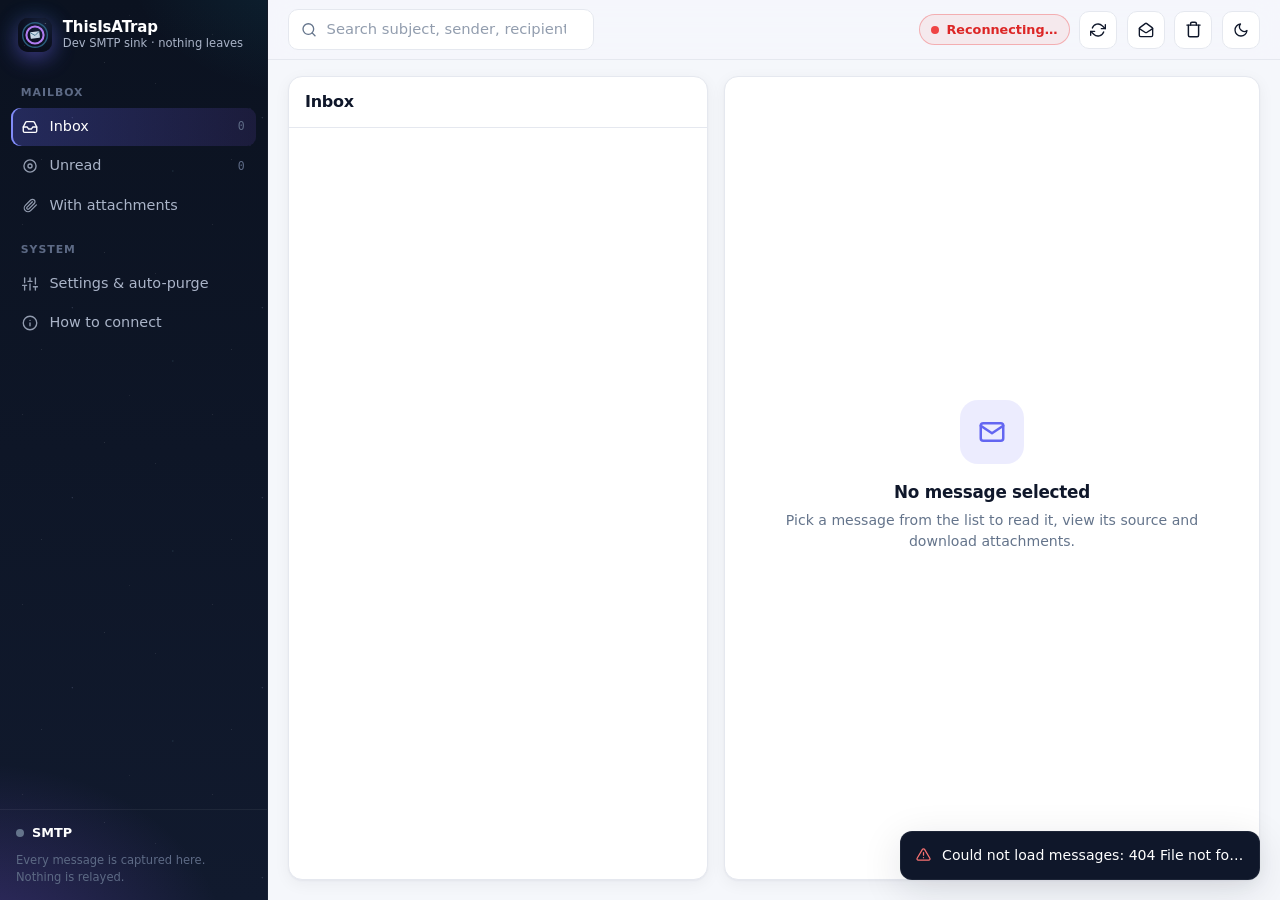
==== src/ThisIsATrap/wwwroot/index.html @ e4a06035 "Rebrand to ThisIsATrap - Project, namespaces, solution, tests, UI, Docker, CI and IIS deploy script " ====
<!DOCTYPE html>
<html lang="en">
<head>
    <meta charset="utf-8" />
    <meta name="viewport" content="width=device-width, initial-scale=1.0, viewport-fit=cover" />
    <meta name="color-scheme" content="light dark" />
    <meta name="theme-color" content="#0b1220" />
    <title>ThisIsATrap</title>
    <script src="js/theme.js"></script>
    <link rel="stylesheet" href="css/app.css" />
    <link rel="icon" type="image/svg+xml" href="img/logo-mark.svg" />
</head>
<body>
    <input type="checkbox" id="nav-toggle" class="nav-toggle" aria-hidden="true" />
    <div class="app-shell">
        <aside class="sidebar" aria-label="Main navigation">
            <div class="sidebar-brand">
                <a href="./">
                    <img class="brand-mark" src="img/logo-mark.svg" alt="" />
                    <span class="brand-text">ThisIsATrap<small>Dev SMTP sink · nothing leaves</small></span>
                </a>
            </div>
            <nav class="sidebar-nav">
                <div class="nav-section">Mailbox</div>
                <button type="button" class="nav-item-link active" data-folder="all"><i class="i i-inbox"></i> Inbox <span class="nav-count" id="count-all">0</span></button>
                <button type="button" class="nav-item-link" data-folder="unread"><i class="i i-dot-circle"></i> Unread <span class="nav-count" id="count-unread">0</span></button>
                <button type="button" class="nav-item-link" data-folder="attachments"><i class="i i-paperclip"></i> With attachments</button>

                <div class="nav-section">System</div>
                <button type="button" class="nav-item-link" data-action="settings"><i class="i i-settings"></i> Settings &amp; auto-purge</button>
                <button type="button" class="nav-item-link" data-action="connect"><i class="i i-info"></i> How to connect</button>
            </nav>
            <div class="sidebar-footer">
                <div class="smtp-card">
                    <div class="row"><span class="dot" id="smtp-dot"></span> <span id="smtp-status">SMTP</span></div>
                    <div class="addr" id="smtp-addr"></div>
                    <div class="hint">Every message is captured here. Nothing is relayed.</div>
                </div>
            </div>
        </aside>
        <label for="nav-toggle" class="sidebar-scrim" aria-hidden="true"></label>

        <div class="main">
            <header class="topbar">
                <label for="nav-toggle" class="icon-btn mobile-only" title="Menu"><i class="i i-menu"></i></label>
                <a class="topbar-brand" href="./"><img class="brand-mark" src="img/logo-mark.svg" alt="" /> <span class="desktop-only">ThisIsATrap</span></a>
                <div class="input-icon">
                    <i class="i i-search"></i>
                    <input id="search" class="form-control" type="search" placeholder="Search subject, sender, recipient, text…" autocomplete="off" />
                </div>
                <div class="topbar-spacer"></div>
                <span class="topbar-chip live" id="live-chip" title="Live updates"><span class="dot"></span> Connecting…</span>
                <button type="button" class="icon-btn" data-action="refresh" title="Refresh"><i class="i i-refresh"></i></button>
                <button type="button" class="icon-btn desktop-only" data-action="read-all" title="Mark all as read"><i class="i i-mail-open"></i></button>
                <button type="button" class="icon-btn danger" data-action="delete-all" title="Delete all messages"><i class="i i-trash"></i></button>
                <button type="button" class="icon-btn" data-theme-toggle title="Toggle light/dark theme" aria-label="Toggle theme">
                    <i class="i i-moon theme-dark-hide"></i><i class="i i-sun theme-light-hide"></i>
                </button>
            </header>

            <div class="mail" id="mail">
                <section class="pane list-pane" aria-label="Messages">
                    <div class="pane-header">
                        <h2 id="folder-title">Inbox</h2>
                        <span class="meta" id="list-meta"></span>
                    </div>
                    <div class="msg-list" id="msg-list"></div>
                </section>

                <section class="pane reader-pane" aria-label="Message">
                    <div class="reader" id="reader"></div>
                </section>
            </div>
        </div>
    </div>

    <div class="toast-stack" id="toasts" aria-live="polite"></div>
    <div id="modal-root"></div>

    <script src="js/app.js"></script>
</body>
</html>
---- src/ThisIsATrap/wwwroot/css/app.css ----
/* ==========================================================================
   ThisIsATrap UI. Design tokens and shell follow the Keyport design system
   (deep-space sidebar, indigo/violet gradient accent, light + dark themes).
   Light/dark via [data-bs-theme] set by js/theme.js.
   ========================================================================== */

:root {
    --sm-font: "Inter", "Segoe UI Variable Text", "Segoe UI", -apple-system, BlinkMacSystemFont, system-ui, Roboto, "Helvetica Neue", Arial, sans-serif;
    --sm-mono: "JetBrains Mono", "Cascadia Code", "SF Mono", ui-monospace, Menlo, Consolas, monospace;

    --sm-accent: #6366f1;
    --sm-accent-2: #8b5cf6;
    --sm-accent-soft: rgba(99, 102, 241, .12);
    --sm-gradient: linear-gradient(135deg, #6366f1 0%, #8b5cf6 58%, #a855f7 82%, #22d3ee 140%);

    --sm-bg: #f5f7fb;
    --sm-surface: #ffffff;
    --sm-surface-2: #f8fafc;
    --sm-border: #e5e8ef;
    --sm-text: #0f172a;
    --sm-muted: #64748b;
    --sm-shadow: 0 1px 2px rgba(15, 23, 42, .04), 0 4px 16px rgba(15, 23, 42, .05);
    --sm-shadow-lg: 0 10px 40px rgba(15, 23, 42, .12);

    --sm-sidebar: #0b1220;
    --sm-sidebar-2: #111a2e;
    --sm-sidebar-text: #aab4c8;

    --sm-success: #10b981;
    --sm-warning: #f59e0b;
    --sm-danger: #ef4444;
    --sm-info: #3b82f6;

    --sm-radius: 14px;
    --sm-radius-sm: 10px;
    --sm-sidebar-w: 268px;
    --sm-topbar-h: 60px;

    --sm-stars:
        radial-gradient(1px 1px at 12% 18%, rgba(255,255,255,.55), transparent 60%),
        radial-gradient(1px 1px at 68% 8%, rgba(255,255,255,.4), transparent 60%),
        radial-gradient(1.5px 1.5px at 38% 62%, rgba(199,210,254,.55), transparent 60%),
        radial-gradient(1px 1px at 82% 44%, rgba(255,255,255,.35), transparent 60%),
        radial-gradient(1px 1px at 22% 84%, rgba(255,255,255,.4), transparent 60%),
        radial-gradient(1.5px 1.5px at 91% 90%, rgba(165,243,252,.45), transparent 60%),
        radial-gradient(1px 1px at 55% 33%, rgba(255,255,255,.3), transparent 60%);
    color-scheme: light;
}

[data-bs-theme=dark] {
    --sm-bg: #060912;
    --sm-surface: #0e1424;
    --sm-surface-2: #0b111f;
    --sm-border: #1b2540;
    --sm-text: #e5e9f2;
    --sm-muted: #8b97ad;
    --sm-shadow: 0 1px 2px rgba(0, 0, 0, .3), 0 4px 18px rgba(0, 0, 0, .25);
    --sm-shadow-lg: 0 10px 40px rgba(0, 0, 0, .5);
    --sm-accent-soft: rgba(129, 140, 248, .16);
    --sm-sidebar: #070b14;
    --sm-sidebar-2: #0d1424;
    color-scheme: dark;
}

*, *::before, *::after { box-sizing: border-box; }
html, body { height: 100%; margin: 0; }
body {
    background: var(--sm-bg);
    color: var(--sm-text);
    font-family: var(--sm-font);
    font-size: .9375rem;
    line-height: 1.5;
    font-feature-settings: "cv02", "cv03", "cv04", "cv11";
    -webkit-font-smoothing: antialiased;
    -moz-osx-font-smoothing: grayscale;
}
h1, h2, h3, h4 { font-weight: 650; letter-spacing: -.015em; color: var(--sm-text); margin: 0; }
code, kbd, .mono { font-family: var(--sm-mono); font-size: .85em; }
code { background: var(--sm-surface-2); border: 1px solid var(--sm-border); padding: .1em .4em; border-radius: 6px; }
a { color: var(--sm-accent); text-decoration: none; }
[data-bs-theme=dark] a { color: #a5b4fc; }
button { font: inherit; }
::selection { background: rgba(99, 102, 241, .25); }
:focus-visible { outline: 2px solid var(--sm-accent); outline-offset: 2px; }
[hidden] { display: none !important; }

/* Dark mode: a faint starfield and nebula behind the whole app */
[data-bs-theme=dark] body::before {
    content: ""; position: fixed; inset: 0; pointer-events: none; z-index: -1;
    background-image:
        radial-gradient(900px 600px at 85% -10%, rgba(99, 102, 241, .10), transparent 70%),
        radial-gradient(700px 500px at 10% 110%, rgba(168, 85, 247, .08), transparent 70%),
        var(--sm-stars);
    background-size: auto, auto, 260px 260px;
    opacity: .9;
}

/* ---------- Icons (CSS masks; inline SVG data URIs, no external fonts) ---------- */
.i {
    display: inline-block; width: 1.1em; height: 1.1em; vertical-align: -.18em; flex: none;
    background-color: currentColor;
    -webkit-mask: var(--i) center / contain no-repeat; mask: var(--i) center / contain no-repeat;
}

/* ---------- Shell ---------- */
.nav-toggle { position: absolute; opacity: 0; pointer-events: none; }
.app-shell { display: flex; height: 100vh; height: 100dvh; }

.sidebar {
    position: fixed; inset: 0 auto 0 0; width: var(--sm-sidebar-w); z-index: 1040;
    display: flex; flex-direction: column; overflow: hidden;
    background: linear-gradient(180deg, var(--sm-sidebar) 0%, var(--sm-sidebar-2) 100%);
    color: var(--sm-sidebar-text);
    border-right: 1px solid rgba(255, 255, 255, .04);
}
.sidebar::before, .sidebar::after { content: ""; position: absolute; inset: 0; pointer-events: none; z-index: 0; }
.sidebar::before { background-image: var(--sm-stars); background-size: 190px 190px; opacity: .55; }
.sidebar::after {
    background:
        radial-gradient(360px 260px at -10% 105%, rgba(139, 92, 246, .28), transparent 70%),
        radial-gradient(260px 200px at 115% -5%, rgba(34, 211, 238, .10), transparent 70%);
}
.sidebar > * { position: relative; z-index: 1; }

.sidebar-brand { padding: 1.1rem 1.1rem .75rem; }
.sidebar-brand a { display: flex; align-items: center; gap: .7rem; color: #fff; }
.brand-mark {
    display: block; width: 34px; height: 34px; border-radius: 10px; object-fit: cover; background: #090d16;
    box-shadow: 0 0 0 1px rgba(255,255,255,.08) inset, 0 6px 22px rgba(124, 92, 246, .45), 0 0 28px rgba(34, 211, 238, .12);
}
.brand-text { display: flex; flex-direction: column; font-weight: 700; letter-spacing: -.01em; line-height: 1.15; }
.brand-text small { font-weight: 500; font-size: .72rem; color: var(--sm-sidebar-text); letter-spacing: 0; }

.sidebar-nav { flex: 1; overflow-y: auto; padding: .25rem .7rem 1rem; scrollbar-width: thin; scrollbar-color: #24304a transparent; }
.nav-section { margin: 1.1rem .6rem .4rem; font-size: .68rem; font-weight: 700; letter-spacing: .09em; text-transform: uppercase; color: #5d6a85; }
.nav-item-link {
    display: flex; align-items: center; gap: .7rem; width: 100%; padding: .52rem .7rem; margin: 1px 0;
    border: 0; border-radius: 9px; background: none; color: var(--sm-sidebar-text); font-size: .9rem; font-weight: 500;
    text-align: left; cursor: pointer; transition: background .15s, color .15s;
}
.nav-item-link .i { opacity: .85; }
.nav-item-link:hover { background: rgba(255, 255, 255, .05); color: #fff; }
.nav-item-link.active {
    background: linear-gradient(90deg, rgba(99, 102, 241, .28), rgba(139, 92, 246, .12));
    color: #fff; box-shadow: inset 2px 0 0 #818cf8;
}
.nav-item-link.active .i { opacity: 1; }
.nav-count { margin-left: auto; font-family: var(--sm-mono); font-size: .72rem; color: #5d6a85; }
.nav-count.hot { color: #fff; background: var(--sm-gradient); border-radius: 999px; padding: 0 .5rem; font-weight: 700; }

.sidebar-footer { padding: .85rem 1rem; border-top: 1px solid rgba(255, 255, 255, .06); font-size: .8rem; }
.smtp-card { display: flex; flex-direction: column; gap: .3rem; }
.smtp-card .row { display: flex; align-items: center; gap: .5rem; color: #fff; font-weight: 600; }
.smtp-card .addr { font-family: var(--sm-mono); font-size: .76rem; color: var(--sm-sidebar-text); word-break: break-all; }
.smtp-card .hint { color: #5d6a85; font-size: .72rem; }

.main { flex: 1; min-width: 0; margin-left: var(--sm-sidebar-w); display: flex; flex-direction: column; }
.topbar {
    position: sticky; top: 0; z-index: 1020; height: var(--sm-topbar-h); flex: none;
    display: flex; align-items: center; gap: .6rem; padding: 0 1.25rem;
    background: color-mix(in srgb, var(--sm-bg) 78%, transparent);
    backdrop-filter: saturate(180%) blur(14px); -webkit-backdrop-filter: saturate(180%) blur(14px);
    border-bottom: 1px solid var(--sm-border);
}
.topbar-spacer { flex: 1; }
.topbar-brand { display: none; align-items: center; gap: .5rem; font-weight: 700; color: var(--sm-text); }
.topbar-brand .brand-mark { width: 28px; height: 28px; border-radius: 8px; }
.topbar-chip {
    display: inline-flex; align-items: center; gap: .45rem; padding: .3rem .7rem; border-radius: 999px; white-space: nowrap;
    border: 1px solid var(--sm-border); background: var(--sm-surface); color: var(--sm-muted); font-size: .8rem; font-weight: 600;
}
.topbar-chip.nominal { color: #059669; border-color: rgba(16, 185, 129, .35); background: rgba(16, 185, 129, .08); }
[data-bs-theme=dark] .topbar-chip.nominal { color: #34d399; }
.topbar-chip.down { color: #dc2626; border-color: rgba(239, 68, 68, .35); background: rgba(239, 68, 68, .08); }
[data-bs-theme=dark] .topbar-chip.down { color: #f87171; }

.icon-btn {
    display: inline-grid; place-items: center; width: 38px; height: 38px; border-radius: 10px; flex: none;
    border: 1px solid var(--sm-border); background: var(--sm-surface); color: var(--sm-text); cursor: pointer;
    transition: background .15s, border-color .15s, transform .05s;
}
.icon-btn:hover { background: var(--sm-surface-2); border-color: color-mix(in srgb, var(--sm-accent) 35%, var(--sm-border)); }
.icon-btn:active { transform: scale(.97); }
.icon-btn.danger:hover { color: var(--sm-danger); border-color: color-mix(in srgb, var(--sm-danger) 45%, var(--sm-border)); }
.icon-btn-sm { width: 32px; height: 32px; border-radius: 8px; }
[data-bs-theme=dark] .theme-dark-hide, [data-bs-theme=light] .theme-light-hide { display: none; }
.sidebar-scrim { display: none; }

/* ---------- Search ---------- */
.input-icon { position: relative; flex: 1; max-width: 520px; }
.input-icon > .i { position: absolute; left: .8rem; top: 50%; transform: translateY(-50%); color: var(--sm-muted); pointer-events: none; }
.input-icon > input { padding-left: 2.35rem; }

/* ---------- Forms ---------- */
.form-control {
    display: block; width: 100%; background-color: var(--sm-surface); border: 1px solid var(--sm-border); color: var(--sm-text);
    border-radius: 10px; padding: .5rem .8rem; font: inherit; font-size: .92rem; transition: border-color .15s, box-shadow .15s;
}
.form-control:focus { outline: none; border-color: var(--sm-accent); box-shadow: 0 0 0 4px var(--sm-accent-soft); }
.form-control::placeholder { color: color-mix(in srgb, var(--sm-muted) 70%, transparent); }
.form-label { display: block; font-weight: 600; font-size: .84rem; margin-bottom: .35rem; }
.form-text { color: var(--sm-muted); font-size: .8rem; margin-top: .3rem; }
.form-grid { display: grid; grid-template-columns: repeat(3, minmax(0, 1fr)); gap: 1rem; }
.form-section { padding-bottom: 1.25rem; margin-bottom: 1.25rem; border-bottom: 1px dashed var(--sm-border); }
.form-section:last-child { border-bottom: 0; margin-bottom: 0; padding-bottom: 0; }
.form-section-title { font-size: .78rem; font-weight: 700; text-transform: uppercase; letter-spacing: .07em; color: var(--sm-muted); margin-bottom: .9rem; }
.switch { display: flex; align-items: center; gap: .7rem; cursor: pointer; font-weight: 600; font-size: .9rem; margin-bottom: 1rem; }
.switch input { appearance: none; width: 2.4em; height: 1.3em; border-radius: 999px; background: var(--sm-border); position: relative; cursor: pointer; transition: background .15s; flex: none; margin: 0; }
.switch input::after { content: ""; position: absolute; top: 2px; left: 2px; width: calc(1.3em - 4px); height: calc(1.3em - 4px); border-radius: 50%; background: #fff; transition: transform .15s; box-shadow: 0 1px 2px rgba(0,0,0,.2); }
.switch input:checked { background: var(--sm-accent); }
.switch input:checked::after { transform: translateX(1.1em); }

/* ---------- Buttons ---------- */
.btn {
    display: inline-flex; align-items: center; justify-content: center; gap: .45rem; padding: .5rem .95rem;
    border-radius: 10px; border: 1px solid var(--sm-border); background: var(--sm-surface); color: var(--sm-text);
    font-weight: 600; font-size: .9rem; cursor: pointer; white-space: nowrap; transition: background .15s, border-color .15s, filter .15s, box-shadow .15s;
}
.btn:hover { background: var(--sm-surface-2); border-color: color-mix(in srgb, var(--sm-accent) 40%, var(--sm-border)); }
.btn-sm { padding: .3rem .65rem; font-size: .82rem; border-radius: 8px; }
.btn-primary { background-image: var(--sm-gradient); border: 0; color: #fff; box-shadow: 0 4px 14px rgba(99, 102, 241, .35); }
.btn-primary:hover { filter: brightness(1.06); box-shadow: 0 6px 18px rgba(99, 102, 241, .45); color: #fff; }
.btn-danger { color: var(--sm-danger); }
.btn-danger:hover { border-color: color-mix(in srgb, var(--sm-danger) 50%, var(--sm-border)); background: rgba(239, 68, 68, .06); }
.btn-ghost { background: transparent; border-color: transparent; color: var(--sm-muted); }
.btn-ghost:hover { background: var(--sm-surface-2); color: var(--sm-text); border-color: transparent; }

/* ---------- Pills / dots ---------- */
.pill { display: inline-flex; align-items: center; gap: .35rem; padding: .18rem .6rem; border-radius: 999px; font-size: .75rem; font-weight: 650; white-space: nowrap; }
.pill-muted { background: var(--sm-surface-2); color: var(--sm-muted); border: 1px solid var(--sm-border); }
.pill-accent { background: var(--sm-accent-soft); color: var(--sm-accent); }
[data-bs-theme=dark] .pill-accent { color: #a5b4fc; }
.dot { width: 8px; height: 8px; border-radius: 50%; display: inline-block; background: var(--sm-muted); flex: none; }
.dot-live { background: var(--sm-success); animation: pulse 2s infinite; }
.dot-danger { background: var(--sm-danger); }
@keyframes pulse { 0% { box-shadow: 0 0 0 0 rgba(16, 185, 129, .55); } 70% { box-shadow: 0 0 0 7px rgba(16, 185, 129, 0); } 100% { box-shadow: 0 0 0 0 rgba(16, 185, 129, 0); } }
@keyframes pop { from { transform: translateY(6px) scale(.98); opacity: 0; } to { transform: none; opacity: 1; } }
@keyframes fade { from { opacity: 0; } to { opacity: 1; } }
@media (prefers-reduced-motion: reduce) { .dot-live { animation: none; } }

.avatar {
    display: inline-grid; place-items: center; width: 38px; height: 38px; border-radius: 50%;
    background: var(--sm-gradient); color: #fff; font-weight: 700; font-size: .8rem; flex: none; text-transform: uppercase;
}
.avatar-lg { width: 44px; height: 44px; font-size: .9rem; }

/* ---------- Mail layout ---------- */
.mail { flex: 1; min-height: 0; display: grid; grid-template-columns: minmax(320px, 420px) minmax(0, 1fr); gap: 1rem; padding: 1rem 1.25rem 1.25rem; }
.pane {
    min-height: 0; display: flex; flex-direction: column; overflow: hidden;
    background: var(--sm-surface); border: 1px solid var(--sm-border); border-radius: var(--sm-radius); box-shadow: var(--sm-shadow);
}
[data-bs-theme=dark] .pane { background-color: color-mix(in srgb, var(--sm-surface) 92%, transparent); }
.pane-header { display: flex; align-items: center; gap: .5rem; padding: .8rem 1rem; border-bottom: 1px solid var(--sm-border); flex: none; }
.pane-header h2 { font-size: 1rem; font-weight: 650; }
.pane-header .meta { color: var(--sm-muted); font-size: .8rem; font-weight: 500; }

/* Message list */
.msg-list { flex: 1; overflow-y: auto; scrollbar-width: thin; }
.msg {
    position: relative; display: grid; grid-template-columns: auto minmax(0, 1fr); gap: .75rem; width: 100%;
    padding: .8rem 1rem; border: 0; border-bottom: 1px solid var(--sm-border); background: none; color: inherit; text-align: left; cursor: pointer;
    transition: background .12s;
}
.msg:hover { background: var(--sm-surface-2); }
.msg.selected { background: var(--sm-accent-soft); box-shadow: inset 3px 0 0 var(--sm-accent); }
.msg.new { animation: flash 1.6s ease-out; }
@keyframes flash { from { background: color-mix(in srgb, var(--sm-accent) 22%, transparent); } }
.msg .avatar { width: 36px; height: 36px; font-size: .75rem; }
.msg.read .avatar { background: var(--sm-surface-2); color: var(--sm-muted); border: 1px solid var(--sm-border); }
.msg-top { display: flex; align-items: baseline; gap: .5rem; min-width: 0; }
.msg-from { flex: 1; min-width: 0; overflow: hidden; text-overflow: ellipsis; white-space: nowrap; font-size: .9rem; }
.msg-time { flex: none; color: var(--sm-muted); font-size: .75rem; font-weight: 500; }
.msg-subject { overflow: hidden; text-overflow: ellipsis; white-space: nowrap; font-size: .86rem; margin-top: .1rem; }
.msg-preview { color: var(--sm-muted); font-size: .8rem; overflow: hidden; text-overflow: ellipsis; display: -webkit-box; -webkit-line-clamp: 2; -webkit-box-orient: vertical; margin-top: .15rem; }
.msg:not(.read) .msg-from, .msg:not(.read) .msg-subject { font-weight: 700; }
.msg.read .msg-from, .msg.read .msg-subject { font-weight: 500; }
.msg:not(.read)::after { content: ""; position: absolute; left: .4rem; top: 50%; width: 6px; height: 6px; margin-top: -3px; border-radius: 50%; background: var(--sm-accent); }
.msg-flags { display: inline-flex; align-items: center; gap: .3rem; color: var(--sm-muted); font-size: .75rem; }
.list-footer { padding: .8rem; text-align: center; }

/* Reader */
.reader { flex: 1; display: flex; flex-direction: column; min-height: 0; }
.reader-scroll { flex: 1; overflow-y: auto; display: flex; flex-direction: column; min-height: 0; }
.reader-head { padding: 1.1rem 1.35rem .9rem; border-bottom: 1px solid var(--sm-border); }
.reader-title { display: flex; align-items: flex-start; gap: .75rem; }
.reader-title h1 { flex: 1; font-size: 1.3rem; line-height: 1.3; overflow-wrap: anywhere; }
.reader-actions { display: flex; gap: .4rem; flex: none; }
.reader-from { display: flex; align-items: center; gap: .8rem; margin-top: 1rem; }
.reader-from .who { min-width: 0; flex: 1; }
.reader-from .name { font-weight: 650; overflow-wrap: anywhere; }
.reader-from .when { color: var(--sm-muted); font-size: .82rem; white-space: nowrap; }
.kv { display: grid; grid-template-columns: max-content 1fr; gap: .25rem 1rem; margin: .8rem 0 0; font-size: .85rem; }
.kv dt { color: var(--sm-muted); font-weight: 600; }
.kv dd { margin: 0; min-width: 0; overflow-wrap: anywhere; }
.kv details summary { cursor: pointer; color: var(--sm-muted); font-weight: 600; font-size: .8rem; list-style: none; }
.kv-toggle { margin-top: .5rem; font-size: .8rem; }

.attachments { display: flex; flex-wrap: wrap; gap: .5rem; padding: .9rem 1.35rem; border-bottom: 1px solid var(--sm-border); background: var(--sm-surface-2); }
.attachments-title { width: 100%; font-size: .72rem; font-weight: 700; text-transform: uppercase; letter-spacing: .08em; color: var(--sm-muted); display: flex; align-items: center; gap: .4rem; }
.att {
    display: flex; align-items: center; gap: .6rem; padding: .45rem .5rem .45rem .55rem; max-width: 300px;
    border: 1px solid var(--sm-border); border-radius: 12px; background: var(--sm-surface); transition: border-color .15s, box-shadow .15s;
}
.att:hover { border-color: color-mix(in srgb, var(--sm-accent) 45%, var(--sm-border)); box-shadow: 0 0 0 3px var(--sm-accent-soft); }
.att-icon { display: grid; place-items: center; width: 34px; height: 34px; border-radius: 9px; flex: none; overflow: hidden; background: color-mix(in srgb, var(--tc, #64748b) 14%, transparent); color: var(--tc, #64748b); }
.att-icon img { width: 100%; height: 100%; object-fit: cover; }
.att-info { min-width: 0; flex: 1; }
.att-name { display: block; font-weight: 600; font-size: .84rem; color: var(--sm-text); overflow: hidden; text-overflow: ellipsis; white-space: nowrap; }
.att-meta { display: block; color: var(--sm-muted); font-size: .72rem; }
.att .icon-btn { width: 28px; height: 28px; border-radius: 7px; }

.tabs { display: flex; gap: .25rem; padding: .6rem 1.1rem 0; border-bottom: 1px solid var(--sm-border); overflow-x: auto; flex: none; }
.tab {
    padding: .5rem .8rem; border: 0; border-bottom: 2px solid transparent; background: none; color: var(--sm-muted);
    font-weight: 600; font-size: .85rem; cursor: pointer; white-space: nowrap; margin-bottom: -1px;
}
.tab:hover { color: var(--sm-text); }
.tab.active { color: var(--sm-text); border-bottom-color: var(--sm-accent); }
.tab:disabled { opacity: .4; cursor: default; }
.tab-body { flex: 1; min-height: 360px; display: flex; flex-direction: column; }
.html-frame { flex: 1; width: 100%; min-height: 360px; border: 0; background: #fff; }
.code-view {
    flex: 1; margin: 0; padding: 1rem 1.35rem; overflow: auto; white-space: pre-wrap; word-break: break-word;
    font-family: var(--sm-mono); font-size: .8rem; line-height: 1.55; color: var(--sm-text); background: var(--sm-surface-2);
}
.text-view { flex: 1; margin: 0; padding: 1.2rem 1.35rem; white-space: pre-wrap; word-break: break-word; font-family: var(--sm-font); font-size: .92rem; }
.headers-table { width: 100%; border-collapse: collapse; font-size: .82rem; }
.headers-table td { padding: .45rem 1.35rem; border-bottom: 1px solid var(--sm-border); vertical-align: top; }
.headers-table td:first-child { width: 1%; white-space: nowrap; font-weight: 600; color: var(--sm-muted); padding-right: .5rem; }
.headers-table td:last-child { font-family: var(--sm-mono); font-size: .78rem; overflow-wrap: anywhere; word-break: break-word; }

/* Empty states */
.empty { flex: 1; display: flex; flex-direction: column; align-items: center; justify-content: center; text-align: center; padding: 3rem 1.5rem; color: var(--sm-muted); }
.empty .empty-icon { display: grid; place-items: center; width: 64px; height: 64px; border-radius: 18px; background: var(--sm-accent-soft); color: var(--sm-accent); margin-bottom: 1rem; }
.empty .empty-icon .i { width: 30px; height: 30px; }
.empty h3 { font-size: 1.05rem; margin-bottom: .35rem; }
.empty p { margin: 0 0 .25rem; max-width: 420px; font-size: .88rem; }
.cs-preview {
    font-family: var(--sm-mono); font-size: .8rem; line-height: 1.55; padding: .8rem 1rem; border-radius: 12px; word-break: break-all;
    background: #0b1220; color: #c7d2fe; border: 1px solid #1e293b; text-align: left; margin: .9rem 0 0; white-space: pre-wrap;
}

/* ---------- Modal ---------- */
.sm-modal-backdrop { position: fixed; inset: 0; background: rgba(2, 6, 23, .55); backdrop-filter: blur(3px); z-index: 1050; display: grid; place-items: center; padding: 1rem; animation: fade .15s ease-out; }
.sm-modal { width: 100%; max-width: 680px; max-height: calc(100vh - 2rem); overflow: auto; background: var(--sm-surface); border: 1px solid var(--sm-border); border-radius: 18px; box-shadow: var(--sm-shadow-lg); animation: pop .18s ease-out; }
.sm-modal-header { display: flex; align-items: center; justify-content: space-between; padding: 1.1rem 1.35rem; border-bottom: 1px solid var(--sm-border); }
.sm-modal-header h3 { font-size: 1.08rem; display: flex; align-items: center; gap: .5rem; }
.sm-modal-body { padding: 1.35rem; }
.sm-modal-footer { display: flex; justify-content: flex-end; gap: .5rem; padding: 1rem 1.35rem; border-top: 1px solid var(--sm-border); background: var(--sm-surface-2); border-radius: 0 0 18px 18px; }
.stat-row { display: grid; grid-template-columns: repeat(3, minmax(0, 1fr)); gap: .5rem; }
.stat-row div { background: var(--sm-surface-2); border: 1px solid var(--sm-border); border-radius: 10px; padding: .55rem .7rem; min-width: 0; }
.stat-row strong { display: block; font-size: 1.15rem; }
.stat-row span { display: block; color: var(--sm-muted); font-size: .72rem; font-weight: 600; white-space: nowrap; overflow: hidden; text-overflow: ellipsis; }

/* ---------- Toasts ---------- */
.toast-stack { position: fixed; right: 1.25rem; bottom: 1.25rem; z-index: 1080; display: flex; flex-direction: column; gap: .5rem; width: 360px; max-width: calc(100vw - 2rem); }
.sm-toast {
    display: flex; align-items: flex-start; gap: .7rem; padding: .8rem .9rem; border-radius: 12px; background: #0f172a; color: #fff;
    box-shadow: var(--sm-shadow-lg); font-size: .88rem; font-weight: 500; animation: pop .18s ease-out; cursor: default;
    border: 1px solid rgba(255,255,255,.06); transition: opacity .25s, transform .25s;
}
.sm-toast.clickable { cursor: pointer; }
.sm-toast.clickable:hover { background: #131c33; }
.sm-toast.leaving { opacity: 0; transform: translateX(12px); }
.sm-toast > .i { color: #34d399; margin-top: .1rem; }
.sm-toast.error > .i { color: #f87171; }
.sm-toast .avatar { width: 34px; height: 34px; font-size: .72rem; }
.toast-body { flex: 1; min-width: 0; }
.toast-title { font-size: .72rem; font-weight: 700; text-transform: uppercase; letter-spacing: .08em; color: #a5b4fc; }
.toast-line { overflow: hidden; text-overflow: ellipsis; white-space: nowrap; }
.toast-line.sub { color: #aab4c8; font-size: .8rem; }
.toast-close { background: none; border: 0; color: #5d6a85; cursor: pointer; padding: 0; line-height: 1; }
.toast-close:hover { color: #fff; }

/* ---------- Responsive ---------- */
.mobile-only { display: none !important; }
@media (max-width: 1199.98px) {
    .mail { grid-template-columns: minmax(280px, 360px) minmax(0, 1fr); }
}
@media (max-width: 991.98px) {
    .main { margin-left: 0; }
    .topbar { padding: 0 1rem; }
    .topbar-brand { display: flex; }
    .sidebar { transform: translateX(-100%); transition: transform .22s ease; box-shadow: var(--sm-shadow-lg); }
    .nav-toggle:checked ~ .app-shell .sidebar { transform: none; }
    .nav-toggle:checked ~ .app-shell .sidebar-scrim { display: block; position: fixed; inset: 0; z-index: 1030; background: rgba(2, 6, 23, .5); backdrop-filter: blur(2px); }
    .mobile-only { display: inline-grid !important; }
    .mail { grid-template-columns: minmax(0, 1fr); padding: .75rem; }
    .input-icon { min-width: 0; }
    .mail.reading .list-pane { display: none; }
    .mail:not(.reading) .reader-pane { display: none; }
    .topbar-chip.live { display: none; }
}
@media (max-width: 767.98px) {
    .desktop-only, .topbar [data-action="refresh"] { display: none !important; }
    .topbar { gap: .4rem; padding: 0 .75rem; }
    .form-grid, .stat-row { grid-template-columns: 1fr; }
    .reader-head { padding: 1rem; }
    .reader-title { flex-direction: column; }
    .attachments { padding: .8rem 1rem; }
    .att { max-width: 100%; flex: 1 1 100%; }
    .sm-modal { border-radius: 18px 18px 0 0; max-height: 92vh; }
    .sm-modal-backdrop { place-items: end center; padding: 0; }
    .toast-stack { left: 1rem; right: 1rem; width: auto; }
}

/* ---------- Icon set ---------- */
.i-menu{--i:url("data:image/svg+xml,%3Csvg xmlns=%22http://www.w3.org/2000/svg%22 viewBox=%220 0 24 24%22 fill=%22none%22 stroke=%22black%22 stroke-width=%222%22 stroke-linecap=%22round%22 stroke-linejoin=%22round%22%3E%3Cpath d=%22M3 12h18M3 6h18M3 18h18%22/%3E%3C/svg%3E")}
.i-gauge{--i:url("data:image/svg+xml,%3Csvg xmlns=%22http://www.w3.org/2000/svg%22 viewBox=%220 0 24 24%22 fill=%22none%22 stroke=%22black%22 stroke-width=%222%22 stroke-linecap=%22round%22 stroke-linejoin=%22round%22%3E%3Cpath d=%22M12 14l4-4%22/%3E%3Cpath d=%22M3.34 19a10 10 0 1 1 17.32 0%22/%3E%3C/svg%3E")}
.i-activity{--i:url("data:image/svg+xml,%3Csvg xmlns=%22http://www.w3.org/2000/svg%22 viewBox=%220 0 24 24%22 fill=%22none%22 stroke=%22black%22 stroke-width=%222%22 stroke-linecap=%22round%22 stroke-linejoin=%22round%22%3E%3Cpath d=%22M22 12h-4l-3 9L9 3l-3 9H2%22/%3E%3C/svg%3E")}
.i-file{--i:url("data:image/svg+xml,%3Csvg xmlns=%22http://www.w3.org/2000/svg%22 viewBox=%220 0 24 24%22 fill=%22none%22 stroke=%22black%22 stroke-width=%222%22 stroke-linecap=%22round%22 stroke-linejoin=%22round%22%3E%3Cpath d=%22M14 2H6a2 2 0 0 0-2 2v16a2 2 0 0 0 2 2h12a2 2 0 0 0 2-2V8z%22/%3E%3Cpath d=%22M14 2v6h6%22/%3E%3Cpath d=%22M16 13H8%22/%3E%3Cpath d=%22M16 17H8%22/%3E%3C/svg%3E")}
.i-code{--i:url("data:image/svg+xml,%3Csvg xmlns=%22http://www.w3.org/2000/svg%22 viewBox=%220 0 24 24%22 fill=%22none%22 stroke=%22black%22 stroke-width=%222%22 stroke-linecap=%22round%22 stroke-linejoin=%22round%22%3E%3Cpath d=%22M16 18l6-6-6-6%22/%3E%3Cpath d=%22M8 6l-6 6 6 6%22/%3E%3C/svg%3E")}
.i-moon{--i:url("data:image/svg+xml,%3Csvg xmlns=%22http://www.w3.org/2000/svg%22 viewBox=%220 0 24 24%22 fill=%22none%22 stroke=%22black%22 stroke-width=%222%22 stroke-linecap=%22round%22 stroke-linejoin=%22round%22%3E%3Cpath d=%22M21 12.79A9 9 0 1 1 11.21 3 7 7 0 0 0 21 12.79z%22/%3E%3C/svg%3E")}
.i-sun{--i:url("data:image/svg+xml,%3Csvg xmlns=%22http://www.w3.org/2000/svg%22 viewBox=%220 0 24 24%22 fill=%22none%22 stroke=%22black%22 stroke-width=%222%22 stroke-linecap=%22round%22 stroke-linejoin=%22round%22%3E%3Ccircle cx=%2212%22 cy=%2212%22 r=%225%22/%3E%3Cpath d=%22M12 1v2M12 21v2M4.22 4.22l1.42 1.42M18.36 18.36l1.42 1.42M1 12h2M21 12h2M4.22 19.78l1.42-1.42M18.36 5.64l1.42-1.42%22/%3E%3C/svg%3E")}
.i-layers{--i:url("data:image/svg+xml,%3Csvg xmlns=%22http://www.w3.org/2000/svg%22 viewBox=%220 0 24 24%22 fill=%22none%22 stroke=%22black%22 stroke-width=%222%22 stroke-linecap=%22round%22 stroke-linejoin=%22round%22%3E%3Cpath d=%22M12 2L2 7l10 5 10-5-10-5z%22/%3E%3Cpath d=%22M2 17l10 5 10-5%22/%3E%3Cpath d=%22M2 12l10 5 10-5%22/%3E%3C/svg%3E")}
.i-alert{--i:url("data:image/svg+xml,%3Csvg xmlns=%22http://www.w3.org/2000/svg%22 viewBox=%220 0 24 24%22 fill=%22none%22 stroke=%22black%22 stroke-width=%222%22 stroke-linecap=%22round%22 stroke-linejoin=%22round%22%3E%3Cpath d=%22M10.29 3.86L1.82 18a2 2 0 0 0 1.71 3h16.94a2 2 0 0 0 1.71-3L13.71 3.86a2 2 0 0 0-3.42 0z%22/%3E%3Cpath d=%22M12 9v4%22/%3E%3Cpath d=%22M12 17h.01%22/%3E%3C/svg%3E")}
.i-search{--i:url("data:image/svg+xml,%3Csvg xmlns=%22http://www.w3.org/2000/svg%22 viewBox=%220 0 24 24%22 fill=%22none%22 stroke=%22black%22 stroke-width=%222%22 stroke-linecap=%22round%22 stroke-linejoin=%22round%22%3E%3Ccircle cx=%2211%22 cy=%2211%22 r=%228%22/%3E%3Cpath d=%22M21 21l-4.35-4.35%22/%3E%3C/svg%3E")}
.i-eye{--i:url("data:image/svg+xml,%3Csvg xmlns=%22http://www.w3.org/2000/svg%22 viewBox=%220 0 24 24%22 fill=%22none%22 stroke=%22black%22 stroke-width=%222%22 stroke-linecap=%22round%22 stroke-linejoin=%22round%22%3E%3Cpath d=%22M1 12s4-8 11-8 11 8 11 8-4 8-11 8-11-8-11-8z%22/%3E%3Ccircle cx=%2212%22 cy=%2212%22 r=%223%22/%3E%3C/svg%3E")}
.i-refresh{--i:url("data:image/svg+xml,%3Csvg xmlns=%22http://www.w3.org/2000/svg%22 viewBox=%220 0 24 24%22 fill=%22none%22 stroke=%22black%22 stroke-width=%222%22 stroke-linecap=%22round%22 stroke-linejoin=%22round%22%3E%3Cpath d=%22M23 4v6h-6%22/%3E%3Cpath d=%22M1 20v-6h6%22/%3E%3Cpath d=%22M3.51 9a9 9 0 0 1 14.85-3.36L23 10M1 14l4.64 4.36A9 9 0 0 0 20.49 15%22/%3E%3C/svg%3E")}
.i-trash{--i:url("data:image/svg+xml,%3Csvg xmlns=%22http://www.w3.org/2000/svg%22 viewBox=%220 0 24 24%22 fill=%22none%22 stroke=%22black%22 stroke-width=%222%22 stroke-linecap=%22round%22 stroke-linejoin=%22round%22%3E%3Cpath d=%22M3 6h18%22/%3E%3Cpath d=%22M19 6v14a2 2 0 0 1-2 2H7a2 2 0 0 1-2-2V6m3 0V4a2 2 0 0 1 2-2h4a2 2 0 0 1 2 2v2%22/%3E%3C/svg%3E")}
.i-check{--i:url("data:image/svg+xml,%3Csvg xmlns=%22http://www.w3.org/2000/svg%22 viewBox=%220 0 24 24%22 fill=%22none%22 stroke=%22black%22 stroke-width=%222%22 stroke-linecap=%22round%22 stroke-linejoin=%22round%22%3E%3Cpath d=%22M20 6L9 17l-5-5%22/%3E%3C/svg%3E")}
.i-x{--i:url("data:image/svg+xml,%3Csvg xmlns=%22http://www.w3.org/2000/svg%22 viewBox=%220 0 24 24%22 fill=%22none%22 stroke=%22black%22 stroke-width=%222%22 stroke-linecap=%22round%22 stroke-linejoin=%22round%22%3E%3Cpath d=%22M18 6L6 18M6 6l12 12%22/%3E%3C/svg%3E")}
.i-arrow-left{--i:url("data:image/svg+xml,%3Csvg xmlns=%22http://www.w3.org/2000/svg%22 viewBox=%220 0 24 24%22 fill=%22none%22 stroke=%22black%22 stroke-width=%222%22 stroke-linecap=%22round%22 stroke-linejoin=%22round%22%3E%3Cpath d=%22M19 12H5M12 19l-7-7 7-7%22/%3E%3C/svg%3E")}
.i-download{--i:url("data:image/svg+xml,%3Csvg xmlns=%22http://www.w3.org/2000/svg%22 viewBox=%220 0 24 24%22 fill=%22none%22 stroke=%22black%22 stroke-width=%222%22 stroke-linecap=%22round%22 stroke-linejoin=%22round%22%3E%3Cpath d=%22M21 15v4a2 2 0 0 1-2 2H5a2 2 0 0 1-2-2v-4%22/%3E%3Cpath d=%22M7 10l5 5 5-5%22/%3E%3Cpath d=%22M12 15V3%22/%3E%3C/svg%3E")}
.i-database{--i:url("data:image/svg+xml,%3Csvg xmlns=%22http://www.w3.org/2000/svg%22 viewBox=%220 0 24 24%22 fill=%22none%22 stroke=%22black%22 stroke-width=%222%22 stroke-linecap=%22round%22 stroke-linejoin=%22round%22%3E%3Cellipse cx=%2212%22 cy=%225%22 rx=%229%22 ry=%223%22/%3E%3Cpath d=%22M21 12c0 1.66-4 3-9 3s-9-1.34-9-3%22/%3E%3Cpath d=%22M3 5v14c0 1.66 4 3 9 3s9-1.34 9-3V5%22/%3E%3C/svg%3E")}
.i-server{--i:url("data:image/svg+xml,%3Csvg xmlns=%22http://www.w3.org/2000/svg%22 viewBox=%220 0 24 24%22 fill=%22none%22 stroke=%22black%22 stroke-width=%222%22 stroke-linecap=%22round%22 stroke-linejoin=%22round%22%3E%3Crect x=%222%22 y=%222%22 width=%2220%22 height=%228%22 rx=%222%22/%3E%3Crect x=%222%22 y=%2214%22 width=%2220%22 height=%228%22 rx=%222%22/%3E%3Cpath d=%22M6 6h.01M6 18h.01%22/%3E%3C/svg%3E")}
.i-clock{--i:url("data:image/svg+xml,%3Csvg xmlns=%22http://www.w3.org/2000/svg%22 viewBox=%220 0 24 24%22 fill=%22none%22 stroke=%22black%22 stroke-width=%222%22 stroke-linecap=%22round%22 stroke-linejoin=%22round%22%3E%3Ccircle cx=%2212%22 cy=%2212%22 r=%2210%22/%3E%3Cpath d=%22M12 6v6l4 2%22/%3E%3C/svg%3E")}
.i-zap{--i:url("data:image/svg+xml,%3Csvg xmlns=%22http://www.w3.org/2000/svg%22 viewBox=%220 0 24 24%22 fill=%22none%22 stroke=%22black%22 stroke-width=%222%22 stroke-linecap=%22round%22 stroke-linejoin=%22round%22%3E%3Cpath d=%22M13 2L3 14h9l-1 8 10-12h-9l1-8z%22/%3E%3C/svg%3E")}
.i-filter{--i:url("data:image/svg+xml,%3Csvg xmlns=%22http://www.w3.org/2000/svg%22 viewBox=%220 0 24 24%22 fill=%22none%22 stroke=%22black%22 stroke-width=%222%22 stroke-linecap=%22round%22 stroke-linejoin=%22round%22%3E%3Cpath d=%22M22 3H2l8 9.46V19l4 2v-8.54L22 3z%22/%3E%3C/svg%3E")}
.i-info{--i:url("data:image/svg+xml,%3Csvg xmlns=%22http://www.w3.org/2000/svg%22 viewBox=%220 0 24 24%22 fill=%22none%22 stroke=%22black%22 stroke-width=%222%22 stroke-linecap=%22round%22 stroke-linejoin=%22round%22%3E%3Ccircle cx=%2212%22 cy=%2212%22 r=%2210%22/%3E%3Cpath d=%22M12 16v-4M12 8h.01%22/%3E%3C/svg%3E")}
.i-link{--i:url("data:image/svg+xml,%3Csvg xmlns=%22http://www.w3.org/2000/svg%22 viewBox=%220 0 24 24%22 fill=%22none%22 stroke=%22black%22 stroke-width=%222%22 stroke-linecap=%22round%22 stroke-linejoin=%22round%22%3E%3Cpath d=%22M18 13v6a2 2 0 0 1-2 2H5a2 2 0 0 1-2-2V8a2 2 0 0 1 2-2h6%22/%3E%3Cpath d=%22M15 3h6v6%22/%3E%3Cpath d=%22M10 14L21 3%22/%3E%3C/svg%3E")}
.i-mail{--i:url("data:image/svg+xml,%3Csvg xmlns=%22http://www.w3.org/2000/svg%22 viewBox=%220 0 24 24%22 fill=%22none%22 stroke=%22black%22 stroke-width=%222%22 stroke-linecap=%22round%22 stroke-linejoin=%22round%22%3E%3Crect x=%223%22 y=%225%22 width=%2218%22 height=%2214%22 rx=%222%22/%3E%3Cpath d=%22m3 7 9 6 9-6%22/%3E%3C/svg%3E")}
.i-inbox{--i:url("data:image/svg+xml,%3Csvg xmlns=%22http://www.w3.org/2000/svg%22 viewBox=%220 0 24 24%22 fill=%22none%22 stroke=%22black%22 stroke-width=%222%22 stroke-linecap=%22round%22 stroke-linejoin=%22round%22%3E%3Cpath d=%22M22 12h-6l-2 3h-4l-2-3H2%22/%3E%3Cpath d=%22M5.45 5.11 2 12v6a2 2 0 0 0 2 2h16a2 2 0 0 0 2-2v-6l-3.45-6.89A2 2 0 0 0 16.76 4H7.24a2 2 0 0 0-1.79 1.11z%22/%3E%3C/svg%3E")}
.i-paperclip{--i:url("data:image/svg+xml,%3Csvg xmlns=%22http://www.w3.org/2000/svg%22 viewBox=%220 0 24 24%22 fill=%22none%22 stroke=%22black%22 stroke-width=%222%22 stroke-linecap=%22round%22 stroke-linejoin=%22round%22%3E%3Cpath d=%22m21.44 11.05-9.19 9.19a6 6 0 0 1-8.49-8.49l8.57-8.57A4 4 0 1 1 18 8.84l-8.59 8.57a2 2 0 0 1-2.83-2.83l8.49-8.48%22/%3E%3C/svg%3E")}
.i-settings{--i:url("data:image/svg+xml,%3Csvg xmlns=%22http://www.w3.org/2000/svg%22 viewBox=%220 0 24 24%22 fill=%22none%22 stroke=%22black%22 stroke-width=%222%22 stroke-linecap=%22round%22 stroke-linejoin=%22round%22%3E%3Cpath d=%22M4 21v-7M4 10V3M12 21v-9M12 8V3M20 21v-5M20 12V3M1 14h6M9 8h6M17 16h6%22/%3E%3C/svg%3E")}
.i-image{--i:url("data:image/svg+xml,%3Csvg xmlns=%22http://www.w3.org/2000/svg%22 viewBox=%220 0 24 24%22 fill=%22none%22 stroke=%22black%22 stroke-width=%222%22 stroke-linecap=%22round%22 stroke-linejoin=%22round%22%3E%3Crect x=%223%22 y=%223%22 width=%2218%22 height=%2218%22 rx=%222%22/%3E%3Ccircle cx=%229%22 cy=%229%22 r=%222%22/%3E%3Cpath d=%22m21 15-5-5L5 21%22/%3E%3C/svg%3E")}
.i-external{--i:url("data:image/svg+xml,%3Csvg xmlns=%22http://www.w3.org/2000/svg%22 viewBox=%220 0 24 24%22 fill=%22none%22 stroke=%22black%22 stroke-width=%222%22 stroke-linecap=%22round%22 stroke-linejoin=%22round%22%3E%3Cpath d=%22M15 3h6v6M10 14 21 3M18 13v6a2 2 0 0 1-2 2H5a2 2 0 0 1-2-2V8a2 2 0 0 1 2-2h6%22/%3E%3C/svg%3E")}
.i-mail-open{--i:url("data:image/svg+xml,%3Csvg xmlns=%22http://www.w3.org/2000/svg%22 viewBox=%220 0 24 24%22 fill=%22none%22 stroke=%22black%22 stroke-width=%222%22 stroke-linecap=%22round%22 stroke-linejoin=%22round%22%3E%3Cpath d=%22M21.2 8.4c.5.38.8.97.8 1.6v10a2 2 0 0 1-2 2H4a2 2 0 0 1-2-2V10a2 2 0 0 1 .8-1.6l8-6a2 2 0 0 1 2.4 0l8 6Z%22/%3E%3Cpath d=%22m22 10-8.97 5.7a1.94 1.94 0 0 1-2.06 0L2 10%22/%3E%3C/svg%3E")}
.i-dot-circle{--i:url("data:image/svg+xml,%3Csvg xmlns=%22http://www.w3.org/2000/svg%22 viewBox=%220 0 24 24%22 fill=%22none%22 stroke=%22black%22 stroke-width=%222%22 stroke-linecap=%22round%22 stroke-linejoin=%22round%22%3E%3Ccircle cx=%2212%22 cy=%2212%22 r=%229%22/%3E%3Ccircle cx=%2212%22 cy=%2212%22 r=%223%22/%3E%3C/svg%3E")}
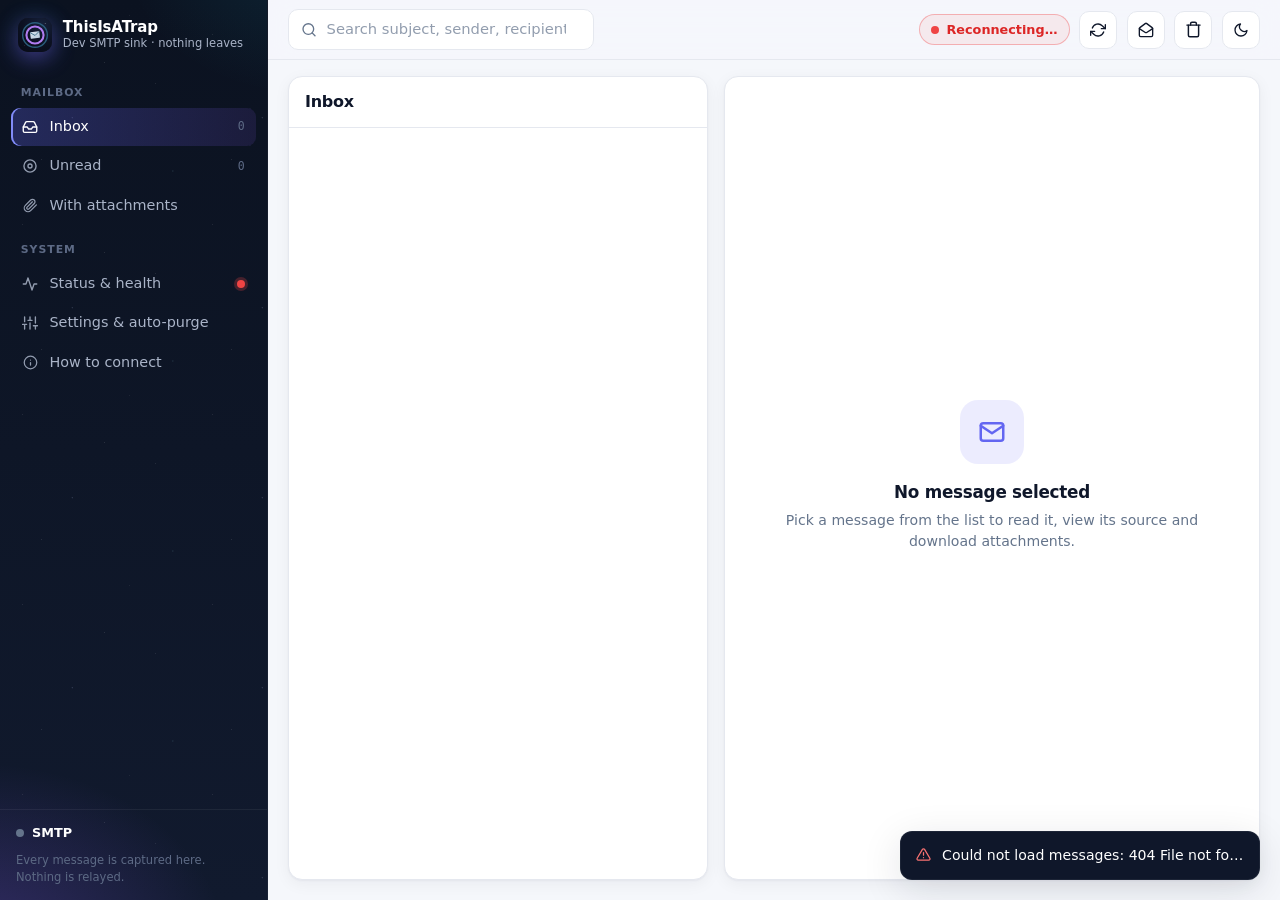
==== commit b1a9e024: "Add health and status endpoints, status page, container/IIS health checks - /healthz (liveness), /re" ====
--- a/src/ThisIsATrap/wwwroot/index.html
+++ b/src/ThisIsATrap/wwwroot/index.html
@@ -27,6 +27,7 @@
                 <button type="button" class="nav-item-link" data-folder="attachments"><i class="i i-paperclip"></i> With attachments</button>
 
                 <div class="nav-section">System</div>
+                <button type="button" class="nav-item-link" data-view="status"><i class="i i-activity"></i> Status &amp; health <span class="nav-health" id="nav-health"></span></button>
                 <button type="button" class="nav-item-link" data-action="settings"><i class="i i-settings"></i> Settings &amp; auto-purge</button>
                 <button type="button" class="nav-item-link" data-action="connect"><i class="i i-info"></i> How to connect</button>
             </nav>
@@ -71,6 +72,8 @@
                     <div class="reader" id="reader"></div>
                 </section>
             </div>
+
+            <section class="status-view" id="status-view" aria-label="Status and health" hidden></section>
         </div>
     </div>
 
--- a/src/ThisIsATrap/wwwroot/css/app.css
+++ b/src/ThisIsATrap/wwwroot/css/app.css
@@ -373,6 +373,55 @@
 .toast-close { background: none; border: 0; color: #5d6a85; cursor: pointer; padding: 0; line-height: 1; }
 .toast-close:hover { color: #fff; }
 
+/* ---------- Status & health view ---------- */
+.dot-warn { background: var(--sm-warning); }
+.nav-health { margin-left: auto; width: 8px; height: 8px; border-radius: 50%; background: transparent; }
+.nav-health.ok { background: var(--sm-success); }
+.nav-health.warn { background: var(--sm-warning); }
+.nav-health.bad { background: var(--sm-danger); box-shadow: 0 0 0 3px rgba(239, 68, 68, .25); }
+
+.status-view { flex: 1; min-height: 0; overflow-y: auto; padding: 1rem 1.25rem 2rem; }
+.status-wrap { max-width: 1280px; margin: 0 auto; }
+.status-title { display: flex; align-items: center; gap: .75rem; flex-wrap: wrap; margin-bottom: 1rem; }
+.status-title h2 { margin: 0; font-size: 1.25rem; font-weight: 750; letter-spacing: -.01em; }
+.status-title .meta { color: var(--sm-muted); font-size: .8rem; margin-right: auto; }
+
+.status-banner { display: flex; align-items: center; gap: .9rem; flex-wrap: wrap; padding: 1rem 1.2rem; border-radius: var(--sm-radius); border: 1px solid var(--sm-border); background: var(--sm-surface); box-shadow: var(--sm-shadow); margin-bottom: 1rem; }
+.status-banner > .i { width: 1.7rem; height: 1.7rem; flex: none; }
+.status-banner > div { display: flex; flex-direction: column; min-width: 0; }
+.status-banner strong { font-size: 1.05rem; }
+.status-banner span { color: var(--sm-muted); font-size: .82rem; }
+.status-banner.ok { border-left: 4px solid var(--sm-success); }
+.status-banner.warn { border-left: 4px solid var(--sm-warning); }
+.status-banner.bad { border-left: 4px solid var(--sm-danger); }
+.status-banner.ok > .i { color: var(--sm-success); }
+.status-banner.warn > .i { color: var(--sm-warning); }
+.status-banner.bad > .i { color: var(--sm-danger); }
+.status-links { margin-left: auto; display: flex; gap: .4rem; flex-wrap: wrap; flex-direction: row !important; }
+.status-links a { text-decoration: none; }
+.status-links a:hover { color: var(--sm-accent); border-color: var(--sm-accent); }
+
+.status-grid { display: grid; grid-template-columns: repeat(auto-fit, minmax(min(100%, 340px), 1fr)); gap: 1rem; align-items: start; }
+.status-card { background: var(--sm-surface); border: 1px solid var(--sm-border); border-radius: var(--sm-radius); box-shadow: var(--sm-shadow); padding: 1rem 1.1rem; min-width: 0; }
+.status-card-head { display: flex; align-items: center; gap: .5rem; font-weight: 700; margin-bottom: .8rem; }
+.status-card-head .i { color: var(--sm-accent); }
+.status-card-action { margin-left: auto; }
+.status-kv { margin-top: .8rem; }
+.status-kv dd .dot { margin-right: .3rem; vertical-align: middle; }
+
+.checks { display: flex; flex-direction: column; gap: .5rem; }
+.check-row { display: flex; align-items: center; gap: .7rem; padding: .6rem .7rem; border: 1px solid var(--sm-border); border-radius: var(--sm-radius-sm); background: var(--sm-surface-2); }
+.check-main { display: flex; flex-direction: column; min-width: 0; flex: 1; }
+.check-main strong { font-size: .9rem; }
+.check-main span { color: var(--sm-muted); font-size: .78rem; overflow-wrap: anywhere; }
+.check-ms { color: var(--sm-muted); font-family: var(--sm-mono); font-size: .72rem; white-space: nowrap; }
+
+.meter-label { display: flex; justify-content: space-between; gap: .5rem; margin-top: .9rem; font-size: .78rem; color: var(--sm-muted); font-weight: 600; }
+.meter { height: 8px; border-radius: 999px; background: var(--sm-surface-2); border: 1px solid var(--sm-border); overflow: hidden; margin-top: .35rem; }
+.meter span { display: block; height: 100%; background: var(--sm-gradient); border-radius: inherit; }
+.meter span.warn { background: var(--sm-warning); }
+.meter span.bad { background: var(--sm-danger); }
+
 /* ---------- Responsive ---------- */
 .mobile-only { display: none !important; }
 @media (max-width: 1199.98px) {
@@ -403,6 +452,9 @@
     .sm-modal { border-radius: 18px 18px 0 0; max-height: 92vh; }
     .sm-modal-backdrop { place-items: end center; padding: 0; }
     .toast-stack { left: 1rem; right: 1rem; width: auto; }
+    .status-view { padding: .75rem .75rem 1.5rem; }
+    .status-links { margin-left: 0; }
+    .check-ms { display: none; }
 }
 
 /* ---------- Icon set ---------- */
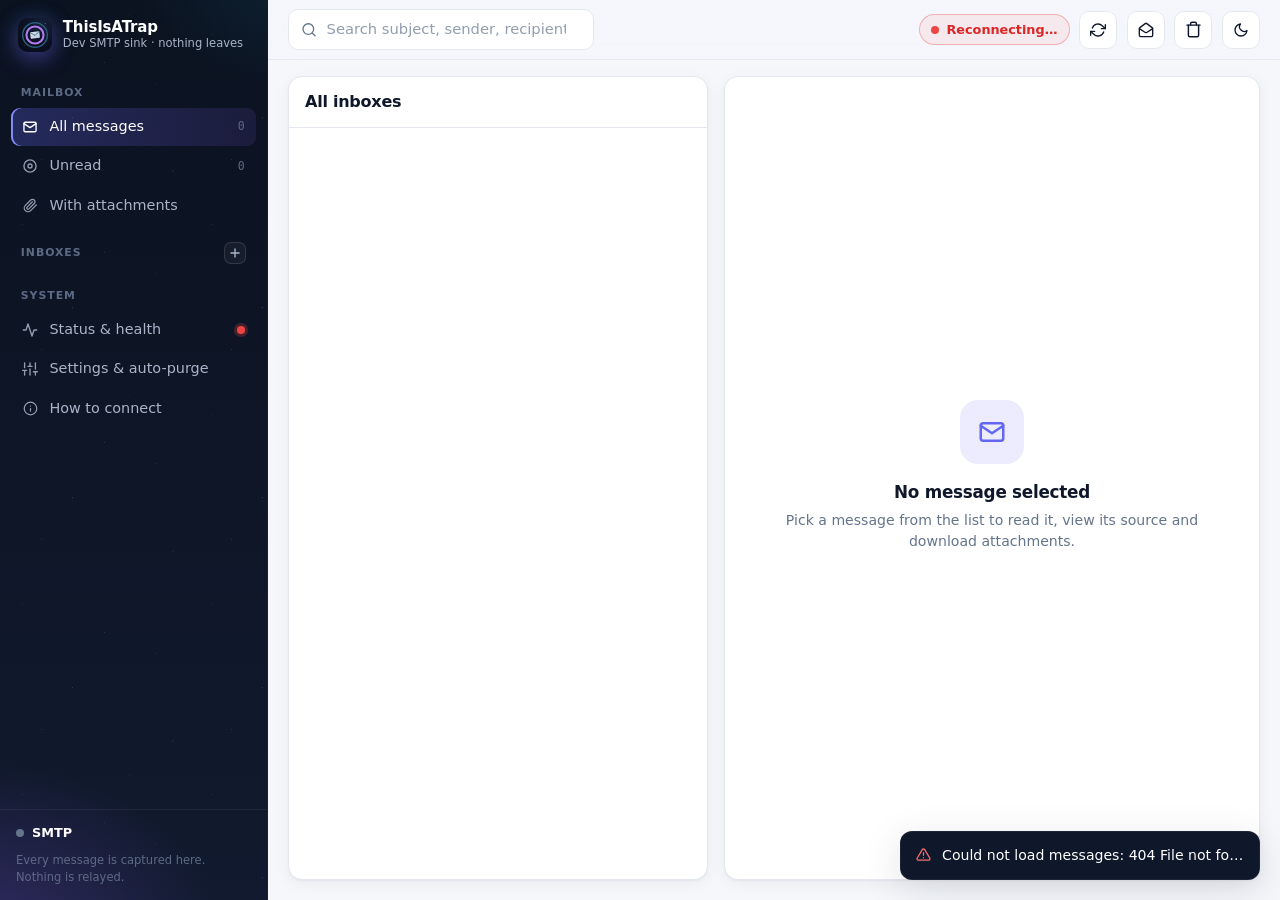
==== commit 12d210ee: "Add multiple inboxes - Mail is routed by SMTP username, else the X-Trap-Inbox header, else Default; " ====
--- a/src/ThisIsATrap/wwwroot/index.html
+++ b/src/ThisIsATrap/wwwroot/index.html
@@ -22,9 +22,12 @@
             </div>
             <nav class="sidebar-nav">
                 <div class="nav-section">Mailbox</div>
-                <button type="button" class="nav-item-link active" data-folder="all"><i class="i i-inbox"></i> Inbox <span class="nav-count" id="count-all">0</span></button>
+                <button type="button" class="nav-item-link active" data-folder="all"><i class="i i-mail"></i> All messages <span class="nav-count" id="count-all">0</span></button>
                 <button type="button" class="nav-item-link" data-folder="unread"><i class="i i-dot-circle"></i> Unread <span class="nav-count" id="count-unread">0</span></button>
                 <button type="button" class="nav-item-link" data-folder="attachments"><i class="i i-paperclip"></i> With attachments</button>
+
+                <div class="nav-section nav-section-row">Inboxes <button type="button" class="nav-add" data-action="new-inbox" title="New inbox" aria-label="New inbox"><i class="i i-plus"></i></button></div>
+                <div id="inbox-nav"></div>
 
                 <div class="nav-section">System</div>
                 <button type="button" class="nav-item-link" data-view="status"><i class="i i-activity"></i> Status &amp; health <span class="nav-health" id="nav-health"></span></button>
@@ -62,8 +65,9 @@
             <div class="mail" id="mail">
                 <section class="pane list-pane" aria-label="Messages">
                     <div class="pane-header">
-                        <h2 id="folder-title">Inbox</h2>
+                        <h2 id="folder-title">All inboxes</h2>
                         <span class="meta" id="list-meta"></span>
+                        <button type="button" class="icon-btn icon-btn-sm" data-action="inbox-settings" id="inbox-settings-btn" title="Inbox settings" hidden><i class="i i-settings"></i></button>
                     </div>
                     <div class="msg-list" id="msg-list"></div>
                 </section>
--- a/src/ThisIsATrap/wwwroot/css/app.css
+++ b/src/ThisIsATrap/wwwroot/css/app.css
@@ -373,6 +373,20 @@
 .toast-close { background: none; border: 0; color: #5d6a85; cursor: pointer; padding: 0; line-height: 1; }
 .toast-close:hover { color: #fff; }
 
+/* ---------- Inboxes ---------- */
+.nav-section-row { display: flex; align-items: center; justify-content: space-between; }
+.nav-add { display: inline-grid; place-items: center; width: 22px; height: 22px; border-radius: 7px; border: 1px solid rgba(255, 255, 255, .12); background: rgba(255, 255, 255, .04); color: var(--sm-sidebar-text); cursor: pointer; padding: 0; }
+.nav-add:hover { color: #fff; background: rgba(129, 140, 248, .25); border-color: rgba(129, 140, 248, .5); }
+.nav-add .i { width: 14px; height: 14px; }
+.nav-label { min-width: 0; overflow: hidden; text-overflow: ellipsis; white-space: nowrap; }
+#inbox-nav { display: flex; flex-direction: column; gap: 2px; max-height: 40vh; overflow-y: auto; }
+.msg-inbox { font-size: .66rem; padding: .05rem .45rem; max-width: 9rem; overflow: hidden; text-overflow: ellipsis; flex: none; }
+#inbox-settings-btn { margin-left: auto; }
+.pane-header h2 { min-width: 0; overflow: hidden; text-overflow: ellipsis; white-space: nowrap; }
+.disabled-block { opacity: .45; pointer-events: none; }
+.form-grid-2 { grid-template-columns: repeat(2, minmax(0, 1fr)); }
+.cred-row strong { font-size: .95rem; overflow-wrap: anywhere; }
+
 /* ---------- Status & health view ---------- */
 .dot-warn { background: var(--sm-warning); }
 .nav-health { margin-left: auto; width: 8px; height: 8px; border-radius: 50%; background: transparent; }
@@ -458,6 +472,7 @@
 }
 
 /* ---------- Icon set ---------- */
+.i-plus{--i:url("data:image/svg+xml,%3Csvg xmlns=%22http://www.w3.org/2000/svg%22 viewBox=%220 0 24 24%22 fill=%22none%22 stroke=%22black%22 stroke-width=%222.4%22 stroke-linecap=%22round%22 stroke-linejoin=%22round%22%3E%3Cpath d=%22M12 5v14M5 12h14%22/%3E%3C/svg%3E")}
 .i-menu{--i:url("data:image/svg+xml,%3Csvg xmlns=%22http://www.w3.org/2000/svg%22 viewBox=%220 0 24 24%22 fill=%22none%22 stroke=%22black%22 stroke-width=%222%22 stroke-linecap=%22round%22 stroke-linejoin=%22round%22%3E%3Cpath d=%22M3 12h18M3 6h18M3 18h18%22/%3E%3C/svg%3E")}
 .i-gauge{--i:url("data:image/svg+xml,%3Csvg xmlns=%22http://www.w3.org/2000/svg%22 viewBox=%220 0 24 24%22 fill=%22none%22 stroke=%22black%22 stroke-width=%222%22 stroke-linecap=%22round%22 stroke-linejoin=%22round%22%3E%3Cpath d=%22M12 14l4-4%22/%3E%3Cpath d=%22M3.34 19a10 10 0 1 1 17.32 0%22/%3E%3C/svg%3E")}
 .i-activity{--i:url("data:image/svg+xml,%3Csvg xmlns=%22http://www.w3.org/2000/svg%22 viewBox=%220 0 24 24%22 fill=%22none%22 stroke=%22black%22 stroke-width=%222%22 stroke-linecap=%22round%22 stroke-linejoin=%22round%22%3E%3Cpath d=%22M22 12h-4l-3 9L9 3l-3 9H2%22/%3E%3C/svg%3E")}
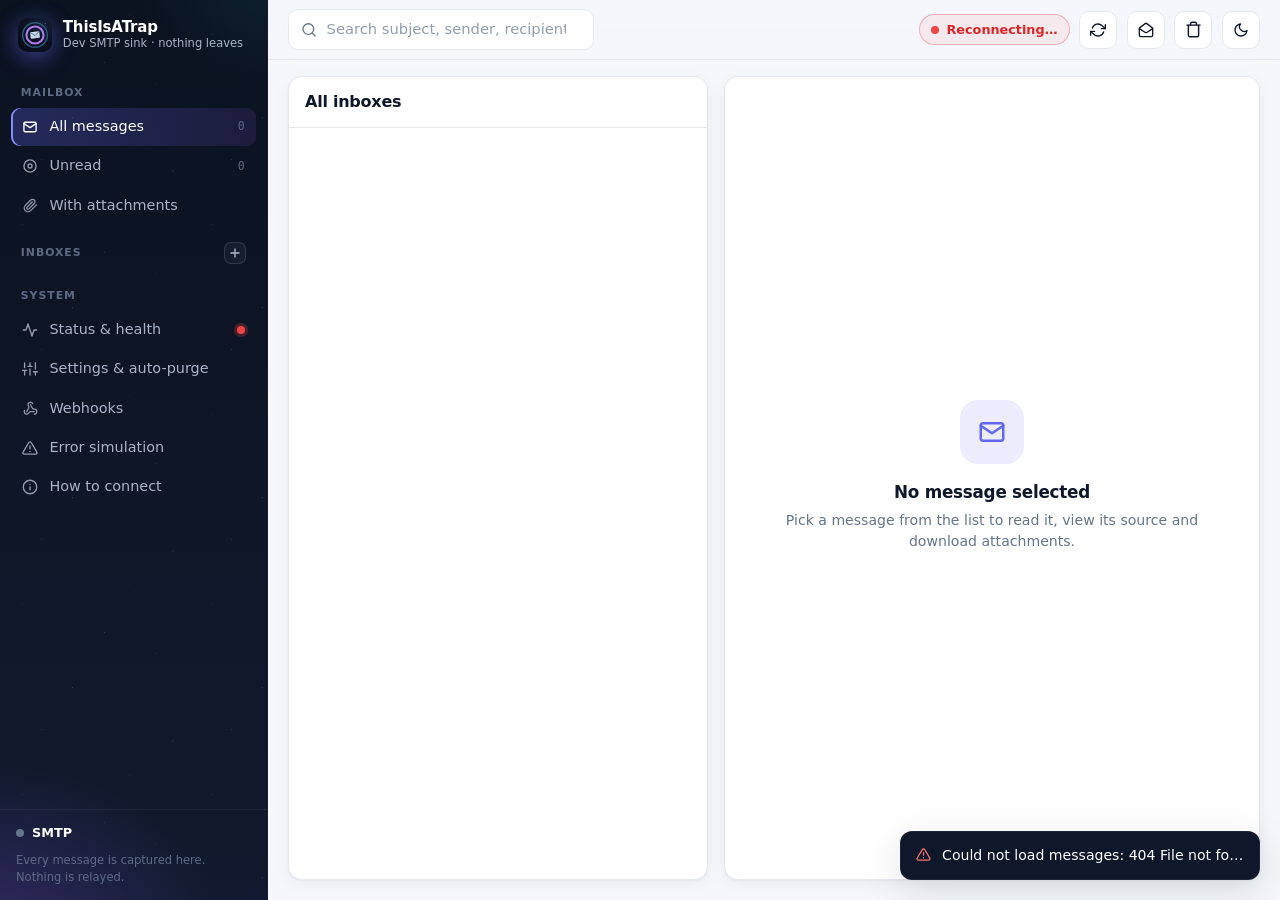
==== commit b2d34928: "Add webhooks and SMTP error simulation Webhooks - JSON POST on every trapped message (optionally per" ====
--- a/src/ThisIsATrap/wwwroot/index.html
+++ b/src/ThisIsATrap/wwwroot/index.html
@@ -32,6 +32,8 @@
                 <div class="nav-section">System</div>
                 <button type="button" class="nav-item-link" data-view="status"><i class="i i-activity"></i> Status &amp; health <span class="nav-health" id="nav-health"></span></button>
                 <button type="button" class="nav-item-link" data-action="settings"><i class="i i-settings"></i> Settings &amp; auto-purge</button>
+                <button type="button" class="nav-item-link" data-action="webhooks"><i class="i i-webhook"></i> Webhooks</button>
+                <button type="button" class="nav-item-link" data-action="smtp-rules"><i class="i i-alert"></i> Error simulation</button>
                 <button type="button" class="nav-item-link" data-action="connect"><i class="i i-info"></i> How to connect</button>
             </nav>
             <div class="sidebar-footer">
--- a/src/ThisIsATrap/wwwroot/css/app.css
+++ b/src/ThisIsATrap/wwwroot/css/app.css
@@ -310,7 +310,7 @@
 .att-meta { display: block; color: var(--sm-muted); font-size: .72rem; }
 .att .icon-btn { width: 28px; height: 28px; border-radius: 7px; }
 
-.tabs { display: flex; gap: .25rem; padding: .6rem 1.1rem 0; border-bottom: 1px solid var(--sm-border); overflow-x: auto; flex: none; }
+.tabs { display: flex; flex-wrap: wrap; gap: 0 .25rem; padding: .6rem 1.1rem 0; border-bottom: 1px solid var(--sm-border); flex: none; }
 .tab {
     padding: .5rem .8rem; border: 0; border-bottom: 2px solid transparent; background: none; color: var(--sm-muted);
     font-weight: 600; font-size: .85rem; cursor: pointer; white-space: nowrap; margin-bottom: -1px;
@@ -320,6 +320,22 @@
 .tab:disabled { opacity: .4; cursor: default; }
 .tab-body { flex: 1; min-height: 360px; display: flex; flex-direction: column; }
 .html-frame { flex: 1; width: 100%; min-height: 360px; border: 0; background: #fff; }
+
+/* Responsive preview: desktop fills the pane; tablet/phone get a fixed-width "device". */
+.preview-bar { display: flex; align-items: center; gap: .5rem; padding: .5rem 1.1rem; border-bottom: 1px solid var(--sm-border); background: var(--sm-surface-2); flex-wrap: wrap; }
+.preview-bar .meta { color: var(--sm-muted); font-size: .75rem; font-weight: 600; margin-left: auto; font-family: var(--sm-mono); }
+.seg { display: inline-flex; border: 1px solid var(--sm-border); border-radius: 10px; overflow: hidden; background: var(--sm-surface); }
+.seg button { display: inline-flex; align-items: center; gap: .35rem; border: 0; background: none; color: var(--sm-muted); font: inherit; font-size: .78rem; font-weight: 600; padding: .3rem .7rem; cursor: pointer; }
+.seg button + button { border-left: 1px solid var(--sm-border); }
+.seg button:hover { color: var(--sm-text); }
+.seg button.active { background: var(--sm-accent-soft); color: var(--sm-accent); }
+[data-bs-theme=dark] .seg button.active { color: #a5b4fc; }
+.seg .i { width: 15px; height: 15px; }
+.preview-stage { flex: 1; display: flex; flex-direction: column; min-height: 360px; }
+.preview-stage.device { align-items: center; padding: 1.25rem; background: repeating-linear-gradient(45deg, var(--sm-surface-2), var(--sm-surface-2) 10px, var(--sm-bg) 10px, var(--sm-bg) 20px); overflow-x: auto; }
+.preview-stage.device .html-frame { flex: 1 0 auto; max-width: none; border: 10px solid #0f172a; border-radius: 26px; box-shadow: var(--sm-shadow-lg); min-height: 640px; }
+.preview-stage.tablet .html-frame { width: 788px; }  /* 768 CSS px + bezel */
+.preview-stage.mobile .html-frame { width: 395px; }  /* 375 CSS px + bezel */
 .code-view {
     flex: 1; margin: 0; padding: 1rem 1.35rem; overflow: auto; white-space: pre-wrap; word-break: break-word;
     font-family: var(--sm-mono); font-size: .8rem; line-height: 1.55; color: var(--sm-text); background: var(--sm-surface-2);
@@ -372,6 +388,116 @@
 .toast-line.sub { color: #aab4c8; font-size: .8rem; }
 .toast-close { background: none; border: 0; color: #5d6a85; cursor: pointer; padding: 0; line-height: 1; }
 .toast-close:hover { color: #fff; }
+
+/* ---------- Analysis tabs (HTML check, spam, links) ---------- */
+.analysis { padding: 1.1rem; display: flex; flex-direction: column; gap: 1rem; }
+.analysis-head { display: flex; gap: 1.1rem; align-items: center; }
+.analysis-head h3 { margin: 0 0 .3rem; font-size: 1.02rem; }
+.analysis-head p { margin: 0 0 .25rem; color: var(--sm-muted); font-size: .85rem; }
+.analysis-section-title { display: flex; align-items: center; gap: .75rem; flex-wrap: wrap; font-size: .72rem; font-weight: 700; letter-spacing: .08em; text-transform: uppercase; color: var(--sm-muted); }
+.analysis-section-title .legend { display: inline-flex; gap: .3rem; margin-left: auto; text-transform: none; letter-spacing: 0; }
+
+.score-ring { --c: var(--sm-success); flex: none; width: 96px; height: 96px; border-radius: 50%; display: grid; place-items: center;
+    background: conic-gradient(var(--c) calc(var(--p) * 1%), var(--sm-surface-2) 0); }
+.score-ring > div { width: 76px; height: 76px; border-radius: 50%; background: var(--sm-surface); display: flex; flex-direction: column; align-items: center; justify-content: center; }
+.score-ring strong { font-size: 1.25rem; line-height: 1; }
+.score-ring span { font-size: .65rem; color: var(--sm-muted); font-weight: 600; text-transform: uppercase; letter-spacing: .06em; margin-top: .2rem; }
+.score-ring.warn { --c: var(--sm-warning); }
+.score-ring.bad { --c: var(--sm-danger); }
+
+.client-grid { display: grid; grid-template-columns: repeat(auto-fill, minmax(150px, 1fr)); gap: .5rem; }
+.client-score { border: 1px solid var(--sm-border); border-radius: 10px; padding: .55rem .7rem; background: var(--sm-surface-2); min-width: 0; }
+.client-name { font-size: .78rem; font-weight: 650; white-space: nowrap; overflow: hidden; text-overflow: ellipsis; }
+.client-pct { font-size: 1.15rem; font-weight: 750; }
+.client-score.ok .client-pct { color: var(--sm-success); }
+.client-score.warn .client-pct { color: var(--sm-warning); }
+.client-score.bad .client-pct { color: var(--sm-danger); }
+.client-score .meter { margin-top: .2rem; }
+.client-meta { font-size: .7rem; color: var(--sm-muted); margin-top: .3rem; }
+
+.feature-row { border: 1px solid var(--sm-border); border-radius: 10px; background: var(--sm-surface); }
+.feature-row + .feature-row { margin-top: -.5rem; }
+.feature-row summary { display: flex; align-items: center; gap: .7rem; padding: .55rem .75rem; cursor: pointer; list-style: none; }
+.feature-row summary::-webkit-details-marker { display: none; }
+.feature-row[open] summary { border-bottom: 1px solid var(--sm-border); }
+.feature-score { flex: none; width: 3.1rem; text-align: center; font-weight: 750; font-size: .82rem; border-radius: 8px; padding: .2rem 0; }
+.feature-score.ok { background: rgba(16, 185, 129, .12); color: var(--sm-success); }
+.feature-score.warn { background: rgba(245, 158, 11, .14); color: #b45309; }
+.feature-score.bad { background: rgba(239, 68, 68, .12); color: var(--sm-danger); }
+[data-bs-theme=dark] .feature-score.warn { color: #fbbf24; }
+.feature-main { display: flex; flex-direction: column; min-width: 0; flex: 1; }
+.feature-main strong { font-size: .88rem; }
+.feature-main .mono { font-size: .72rem; color: var(--sm-muted); white-space: nowrap; overflow: hidden; text-overflow: ellipsis; }
+.feature-count { color: var(--sm-muted); font-family: var(--sm-mono); font-size: .75rem; }
+.feature-detail { padding: .7rem .75rem; display: flex; flex-direction: column; gap: .55rem; font-size: .82rem; }
+.feature-detail a { display: inline-flex; align-items: center; gap: .3rem; color: var(--sm-accent); text-decoration: none; font-weight: 600; }
+.feature-detail a .i { width: 13px; height: 13px; }
+.feature-notes { margin: 0; padding-left: 1.1rem; color: var(--sm-muted); }
+.support-chips { display: flex; flex-wrap: wrap; gap: .3rem; }
+.support-chip { display: inline-block; font-size: .7rem; font-weight: 650; padding: .12rem .5rem; border-radius: 999px; border: 1px solid transparent; cursor: default; }
+.support-chip.s-y { background: rgba(16, 185, 129, .12); color: #047857; border-color: rgba(16, 185, 129, .3); }
+.support-chip.s-a { background: rgba(245, 158, 11, .14); color: #b45309; border-color: rgba(245, 158, 11, .35); }
+.support-chip.s-n { background: rgba(239, 68, 68, .1); color: #b91c1c; border-color: rgba(239, 68, 68, .3); }
+.support-chip.s-u { background: var(--sm-surface-2); color: var(--sm-muted); border-color: var(--sm-border); }
+[data-bs-theme=dark] .support-chip.s-y { color: #6ee7b7; }
+[data-bs-theme=dark] .support-chip.s-a { color: #fcd34d; }
+[data-bs-theme=dark] .support-chip.s-n { color: #fca5a5; }
+
+.rule-table { width: 100%; border-collapse: collapse; font-size: .84rem; }
+.rule-table th { text-align: left; font-size: .7rem; text-transform: uppercase; letter-spacing: .06em; color: var(--sm-muted); padding: .35rem .6rem; border-bottom: 1px solid var(--sm-border); }
+.rule-table td { padding: .55rem .6rem; border-bottom: 1px solid var(--sm-border); vertical-align: top; }
+.rule-table td.mono { font-size: .76rem; white-space: nowrap; }
+.rule-pts { display: inline-block; min-width: 3rem; text-align: center; font-weight: 750; border-radius: 8px; padding: .1rem .35rem; font-size: .8rem; }
+.rule-pts.bad { background: rgba(239, 68, 68, .12); color: var(--sm-danger); }
+.rule-pts.warn { background: rgba(245, 158, 11, .14); color: #b45309; }
+.rule-pts.ok { background: rgba(16, 185, 129, .12); color: var(--sm-success); }
+[data-bs-theme=dark] .rule-pts.warn { color: #fbbf24; }
+.rule-detail { color: var(--sm-muted); font-size: .74rem; margin-top: .2rem; overflow-wrap: anywhere; }
+.rule-empty { display: flex; align-items: center; gap: .5rem; padding: .8rem; border: 1px dashed var(--sm-border); border-radius: 10px; color: var(--sm-success); font-weight: 600; font-size: .85rem; }
+
+.links-head { display: flex; align-items: center; gap: 1rem; flex-wrap: wrap; }
+.links-stats { flex: 1; min-width: 260px; }
+.text-bad { color: var(--sm-danger); }
+.text-warn { color: var(--sm-warning); }
+.link-table td:nth-child(2) .i { color: var(--sm-muted); width: 16px; height: 16px; }
+.link-cell { min-width: 0; overflow-wrap: anywhere; }
+.link-cell a { color: var(--sm-accent); text-decoration: none; font-size: .8rem; }
+.link-cell a:hover { text-decoration: underline; }
+.link-text { color: var(--sm-muted); font-size: .76rem; margin-top: .15rem; }
+.link-redirects { font-family: var(--sm-mono); font-size: .72rem; color: var(--sm-muted); margin-top: .2rem; }
+.link-error { color: var(--sm-danger); font-size: .76rem; margin-top: .2rem; }
+.link-issues { display: flex; gap: .25rem; flex-wrap: wrap; margin-top: .3rem; }
+.link-ms { color: var(--sm-muted); white-space: nowrap; }
+.link-status { display: inline-block; white-space: nowrap; font-size: .72rem; font-weight: 700; padding: .12rem .5rem; border-radius: 999px; }
+.link-status.s-ok { background: rgba(16, 185, 129, .12); color: var(--sm-success); }
+.link-status.s-bad { background: rgba(239, 68, 68, .12); color: var(--sm-danger); }
+.link-status.s-warn { background: rgba(245, 158, 11, .14); color: #b45309; }
+.link-status.s-muted { background: var(--sm-surface-2); color: var(--sm-muted); border: 1px solid var(--sm-border); }
+[data-bs-theme=dark] .link-status.s-warn { color: #fbbf24; }
+.spin { animation: spin 1s linear infinite; }
+@keyframes spin { to { transform: rotate(360deg); } }
+@media (prefers-reduced-motion: reduce) { .spin { animation: none; } }
+
+/* ---------- Row editors (webhooks, error simulation) ---------- */
+.sm-modal.sm-modal-wide { max-width: 1060px; }
+.editor-rows { display: flex; flex-direction: column; gap: .5rem; }
+.editor-row { display: grid; gap: .45rem; align-items: center; }
+.editor-row .switch { margin: 0; }
+.editor-row .form-control { min-width: 0; font-size: .82rem; padding: .4rem .55rem; }
+.hook-row { grid-template-columns: auto minmax(0, 2.2fr) minmax(0, 1fr) minmax(0, 1.1fr) auto auto; }
+.hook-status { grid-column: 2 / -1; font-size: .74rem; font-weight: 600; margin-top: -.15rem; }
+.hook-status.ok { color: var(--sm-success); }
+.hook-status.bad { color: var(--sm-danger); }
+.rule-row { grid-template-columns: auto 7.2rem minmax(0, 1.4fr) 4.6rem 4.6rem minmax(0, 2fr) 5.6rem auto; }
+.editor-head { display: grid; gap: .45rem; padding: 0 .1rem; font-size: .68rem; font-weight: 700; letter-spacing: .06em; text-transform: uppercase; color: var(--sm-muted); margin-bottom: .3rem; }
+.editor-head span:first-child { width: 2.4em; }
+.sm-toast.warning > .i { color: #fbbf24; }
+@media (max-width: 767.98px) {
+    /* Stack each editor row into one column; rows are separated by a rule. */
+    .hook-row, .rule-row { grid-template-columns: minmax(0, 1fr); padding-bottom: .6rem; border-bottom: 1px solid var(--sm-border); }
+    .hook-status { grid-column: 1; }
+    .editor-head { display: none; }
+}
 
 /* ---------- Inboxes ---------- */
 .nav-section-row { display: flex; align-items: center; justify-content: space-between; }
@@ -472,6 +598,10 @@
 }
 
 /* ---------- Icon set ---------- */
+.i-monitor{--i:url("data:image/svg+xml,%3Csvg xmlns=%22http://www.w3.org/2000/svg%22 viewBox=%220 0 24 24%22 fill=%22none%22 stroke=%22black%22 stroke-width=%222%22 stroke-linecap=%22round%22 stroke-linejoin=%22round%22%3E%3Crect x=%222%22 y=%223%22 width=%2220%22 height=%2214%22 rx=%222%22/%3E%3Cpath d=%22M8 21h8M12 17v4%22/%3E%3C/svg%3E")}
+.i-tablet{--i:url("data:image/svg+xml,%3Csvg xmlns=%22http://www.w3.org/2000/svg%22 viewBox=%220 0 24 24%22 fill=%22none%22 stroke=%22black%22 stroke-width=%222%22 stroke-linecap=%22round%22 stroke-linejoin=%22round%22%3E%3Crect x=%224%22 y=%222%22 width=%2216%22 height=%2220%22 rx=%222%22/%3E%3Cpath d=%22M12 18h.01%22/%3E%3C/svg%3E")}
+.i-phone{--i:url("data:image/svg+xml,%3Csvg xmlns=%22http://www.w3.org/2000/svg%22 viewBox=%220 0 24 24%22 fill=%22none%22 stroke=%22black%22 stroke-width=%222%22 stroke-linecap=%22round%22 stroke-linejoin=%22round%22%3E%3Crect x=%226%22 y=%222%22 width=%2212%22 height=%2220%22 rx=%222%22/%3E%3Cpath d=%22M12 18h.01%22/%3E%3C/svg%3E")}
+.i-webhook{--i:url("data:image/svg+xml,%3Csvg xmlns=%22http://www.w3.org/2000/svg%22 viewBox=%220 0 24 24%22 fill=%22none%22 stroke=%22black%22 stroke-width=%222%22 stroke-linecap=%22round%22 stroke-linejoin=%22round%22%3E%3Cpath d=%22M18 16.98h-5.99c-1.1 0-1.95.94-2.48 1.9A4 4 0 0 1 2 17c.01-.7.2-1.4.57-2%22/%3E%3Cpath d=%22m6 17 3.13-5.78c.53-.97.1-2.18-.5-3.1a4 4 0 1 1 6.89-4.06%22/%3E%3Cpath d=%22m12 6 3.13 5.73C15.66 12.7 16.9 13 18 13a4 4 0 0 1 0 8%22/%3E%3C/svg%3E")}
 .i-plus{--i:url("data:image/svg+xml,%3Csvg xmlns=%22http://www.w3.org/2000/svg%22 viewBox=%220 0 24 24%22 fill=%22none%22 stroke=%22black%22 stroke-width=%222.4%22 stroke-linecap=%22round%22 stroke-linejoin=%22round%22%3E%3Cpath d=%22M12 5v14M5 12h14%22/%3E%3C/svg%3E")}
 .i-menu{--i:url("data:image/svg+xml,%3Csvg xmlns=%22http://www.w3.org/2000/svg%22 viewBox=%220 0 24 24%22 fill=%22none%22 stroke=%22black%22 stroke-width=%222%22 stroke-linecap=%22round%22 stroke-linejoin=%22round%22%3E%3Cpath d=%22M3 12h18M3 6h18M3 18h18%22/%3E%3C/svg%3E")}
 .i-gauge{--i:url("data:image/svg+xml,%3Csvg xmlns=%22http://www.w3.org/2000/svg%22 viewBox=%220 0 24 24%22 fill=%22none%22 stroke=%22black%22 stroke-width=%222%22 stroke-linecap=%22round%22 stroke-linejoin=%22round%22%3E%3Cpath d=%22M12 14l4-4%22/%3E%3Cpath d=%22M3.34 19a10 10 0 1 1 17.32 0%22/%3E%3C/svg%3E")}
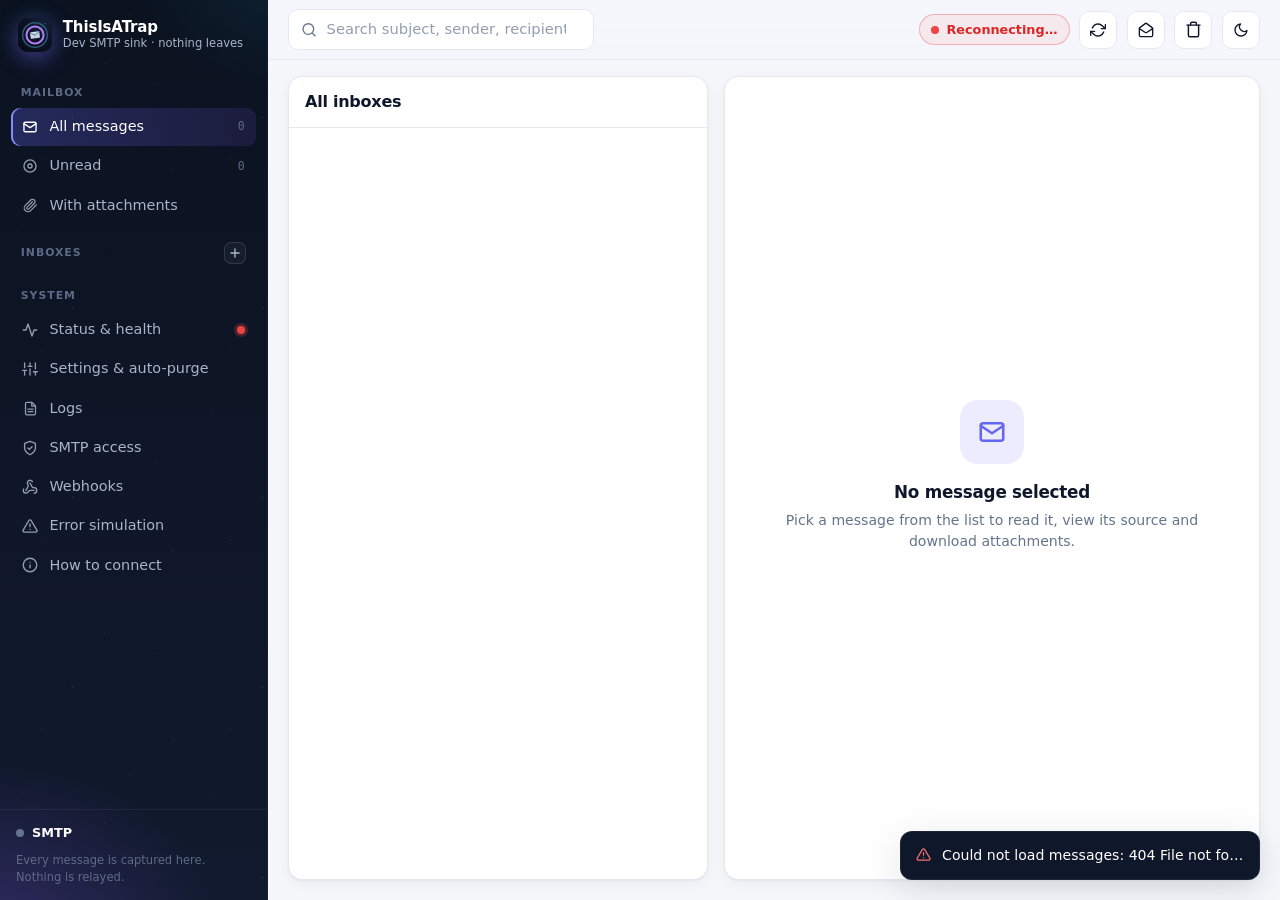
==== commit 85ed5710: "Add SMTP IP allowlist, log viewer and environment label SMTP access (optional, off by default) - All" ====
--- a/src/ThisIsATrap/wwwroot/index.html
+++ b/src/ThisIsATrap/wwwroot/index.html
@@ -32,6 +32,8 @@
                 <div class="nav-section">System</div>
                 <button type="button" class="nav-item-link" data-view="status"><i class="i i-activity"></i> Status &amp; health <span class="nav-health" id="nav-health"></span></button>
                 <button type="button" class="nav-item-link" data-action="settings"><i class="i i-settings"></i> Settings &amp; auto-purge</button>
+                <button type="button" class="nav-item-link" data-view="logs"><i class="i i-file"></i> Logs</button>
+                <button type="button" class="nav-item-link" data-action="smtp-access"><i class="i i-shield"></i> SMTP access</button>
                 <button type="button" class="nav-item-link" data-action="webhooks"><i class="i i-webhook"></i> Webhooks</button>
                 <button type="button" class="nav-item-link" data-action="smtp-rules"><i class="i i-alert"></i> Error simulation</button>
                 <button type="button" class="nav-item-link" data-action="connect"><i class="i i-info"></i> How to connect</button>
@@ -50,6 +52,7 @@
             <header class="topbar">
                 <label for="nav-toggle" class="icon-btn mobile-only" title="Menu"><i class="i i-menu"></i></label>
                 <a class="topbar-brand" href="./"><img class="brand-mark" src="img/logo-mark.svg" alt="" /> <span class="desktop-only">ThisIsATrap</span></a>
+                <span class="env-badge" id="env-badge" title="Environment" hidden></span>
                 <div class="input-icon">
                     <i class="i i-search"></i>
                     <input id="search" class="form-control" type="search" placeholder="Search subject, sender, recipient, text…" autocomplete="off" />
@@ -80,6 +83,7 @@
             </div>
 
             <section class="status-view" id="status-view" aria-label="Status and health" hidden></section>
+            <section class="status-view" id="logs-view" aria-label="Logs" hidden></section>
         </div>
     </div>
 
--- a/src/ThisIsATrap/wwwroot/css/app.css
+++ b/src/ThisIsATrap/wwwroot/css/app.css
@@ -478,6 +478,40 @@
 @keyframes spin { to { transform: rotate(360deg); } }
 @media (prefers-reduced-motion: reduce) { .spin { animation: none; } }
 
+/* ---------- Environment label ---------- */
+.env-badge { --env: #6366f1; display: inline-flex; align-items: center; gap: .4rem; flex: none; max-width: 14rem; overflow: hidden; text-overflow: ellipsis; white-space: nowrap;
+    padding: .3rem .75rem; border-radius: 999px; font-size: .78rem; font-weight: 800; letter-spacing: .08em; text-transform: uppercase;
+    color: #fff; background: var(--env); box-shadow: 0 0 0 3px color-mix(in srgb, var(--env) 25%, transparent); }
+.env-badge::before { content: ""; width: 7px; height: 7px; border-radius: 50%; background: rgba(255, 255, 255, .85); flex: none; }
+.env-badge.env-empty { background: var(--sm-surface-2); color: var(--sm-muted); box-shadow: none; border: 1px dashed var(--sm-border); }
+.env-badge.env-empty::before { display: none; }
+.form-grid-env { grid-template-columns: minmax(0, 1.4fr) minmax(0, 1fr) minmax(0, 1fr); align-items: start; }
+
+/* ---------- Log viewer ---------- */
+.logs-wrap { display: flex; flex-direction: column; height: 100%; max-width: none; }
+.log-toolbar { display: flex; gap: .5rem; align-items: center; flex-wrap: wrap; margin-bottom: .75rem; }
+.log-search { flex: 1; min-width: 200px; }
+.log-level { width: auto; }
+.log-switch { margin: 0; font-size: .82rem; }
+.log-box { flex: 1; min-height: 300px; overflow: auto; background: var(--sm-surface); border: 1px solid var(--sm-border); border-radius: var(--sm-radius); box-shadow: var(--sm-shadow); }
+.log-table { width: 100%; border-collapse: collapse; font-family: var(--sm-mono); font-size: .76rem; }
+.log-table td { padding: .28rem .55rem; border-bottom: 1px solid var(--sm-border); vertical-align: top; }
+.log-table tr:hover td { background: var(--sm-surface-2); }
+.log-time { color: var(--sm-muted); white-space: nowrap; }
+.log-cat { color: var(--sm-muted); white-space: nowrap; max-width: 14rem; overflow: hidden; text-overflow: ellipsis; }
+.log-msg { white-space: pre-wrap; overflow-wrap: anywhere; width: 100%; }
+.log-msg details summary { cursor: pointer; color: var(--sm-danger); }
+.log-msg pre { margin: .3rem 0 0; font-size: .7rem; color: var(--sm-muted); white-space: pre-wrap; }
+.log-level-pill { display: inline-block; min-width: 2.6rem; text-align: center; font-weight: 700; border-radius: 6px; padding: 0 .3rem; font-size: .68rem; }
+.log-level-pill.muted { background: var(--sm-surface-2); color: var(--sm-muted); }
+.log-level-pill.info { background: rgba(59, 130, 246, .12); color: var(--sm-info); }
+.log-level-pill.warn { background: rgba(245, 158, 11, .15); color: #b45309; }
+.log-level-pill.bad { background: rgba(239, 68, 68, .14); color: var(--sm-danger); }
+[data-bs-theme=dark] .log-level-pill.warn { color: #fbbf24; }
+tr.lvl-bad td.log-msg { color: var(--sm-danger); }
+.log-empty td { color: var(--sm-muted); text-align: center; padding: 2rem; font-family: var(--sm-font); }
+@media (max-width: 767.98px) { .log-cat { display: none; } .form-grid-env { grid-template-columns: 1fr; } }
+
 /* ---------- Row editors (webhooks, error simulation) ---------- */
 .sm-modal.sm-modal-wide { max-width: 1060px; }
 .editor-rows { display: flex; flex-direction: column; gap: .5rem; }
@@ -601,6 +635,7 @@
 .i-monitor{--i:url("data:image/svg+xml,%3Csvg xmlns=%22http://www.w3.org/2000/svg%22 viewBox=%220 0 24 24%22 fill=%22none%22 stroke=%22black%22 stroke-width=%222%22 stroke-linecap=%22round%22 stroke-linejoin=%22round%22%3E%3Crect x=%222%22 y=%223%22 width=%2220%22 height=%2214%22 rx=%222%22/%3E%3Cpath d=%22M8 21h8M12 17v4%22/%3E%3C/svg%3E")}
 .i-tablet{--i:url("data:image/svg+xml,%3Csvg xmlns=%22http://www.w3.org/2000/svg%22 viewBox=%220 0 24 24%22 fill=%22none%22 stroke=%22black%22 stroke-width=%222%22 stroke-linecap=%22round%22 stroke-linejoin=%22round%22%3E%3Crect x=%224%22 y=%222%22 width=%2216%22 height=%2220%22 rx=%222%22/%3E%3Cpath d=%22M12 18h.01%22/%3E%3C/svg%3E")}
 .i-phone{--i:url("data:image/svg+xml,%3Csvg xmlns=%22http://www.w3.org/2000/svg%22 viewBox=%220 0 24 24%22 fill=%22none%22 stroke=%22black%22 stroke-width=%222%22 stroke-linecap=%22round%22 stroke-linejoin=%22round%22%3E%3Crect x=%226%22 y=%222%22 width=%2212%22 height=%2220%22 rx=%222%22/%3E%3Cpath d=%22M12 18h.01%22/%3E%3C/svg%3E")}
+.i-shield{--i:url("data:image/svg+xml,%3Csvg xmlns=%22http://www.w3.org/2000/svg%22 viewBox=%220 0 24 24%22 fill=%22none%22 stroke=%22black%22 stroke-width=%222%22 stroke-linecap=%22round%22 stroke-linejoin=%22round%22%3E%3Cpath d=%22M12 22s8-4 8-10V5l-8-3-8 3v7c0 6 8 10 8 10z%22/%3E%3Cpath d=%22m9 12 2 2 4-4%22/%3E%3C/svg%3E")}
 .i-webhook{--i:url("data:image/svg+xml,%3Csvg xmlns=%22http://www.w3.org/2000/svg%22 viewBox=%220 0 24 24%22 fill=%22none%22 stroke=%22black%22 stroke-width=%222%22 stroke-linecap=%22round%22 stroke-linejoin=%22round%22%3E%3Cpath d=%22M18 16.98h-5.99c-1.1 0-1.95.94-2.48 1.9A4 4 0 0 1 2 17c.01-.7.2-1.4.57-2%22/%3E%3Cpath d=%22m6 17 3.13-5.78c.53-.97.1-2.18-.5-3.1a4 4 0 1 1 6.89-4.06%22/%3E%3Cpath d=%22m12 6 3.13 5.73C15.66 12.7 16.9 13 18 13a4 4 0 0 1 0 8%22/%3E%3C/svg%3E")}
 .i-plus{--i:url("data:image/svg+xml,%3Csvg xmlns=%22http://www.w3.org/2000/svg%22 viewBox=%220 0 24 24%22 fill=%22none%22 stroke=%22black%22 stroke-width=%222.4%22 stroke-linecap=%22round%22 stroke-linejoin=%22round%22%3E%3Cpath d=%22M12 5v14M5 12h14%22/%3E%3C/svg%3E")}
 .i-menu{--i:url("data:image/svg+xml,%3Csvg xmlns=%22http://www.w3.org/2000/svg%22 viewBox=%220 0 24 24%22 fill=%22none%22 stroke=%22black%22 stroke-width=%222%22 stroke-linecap=%22round%22 stroke-linejoin=%22round%22%3E%3Cpath d=%22M3 12h18M3 6h18M3 18h18%22/%3E%3C/svg%3E")}
